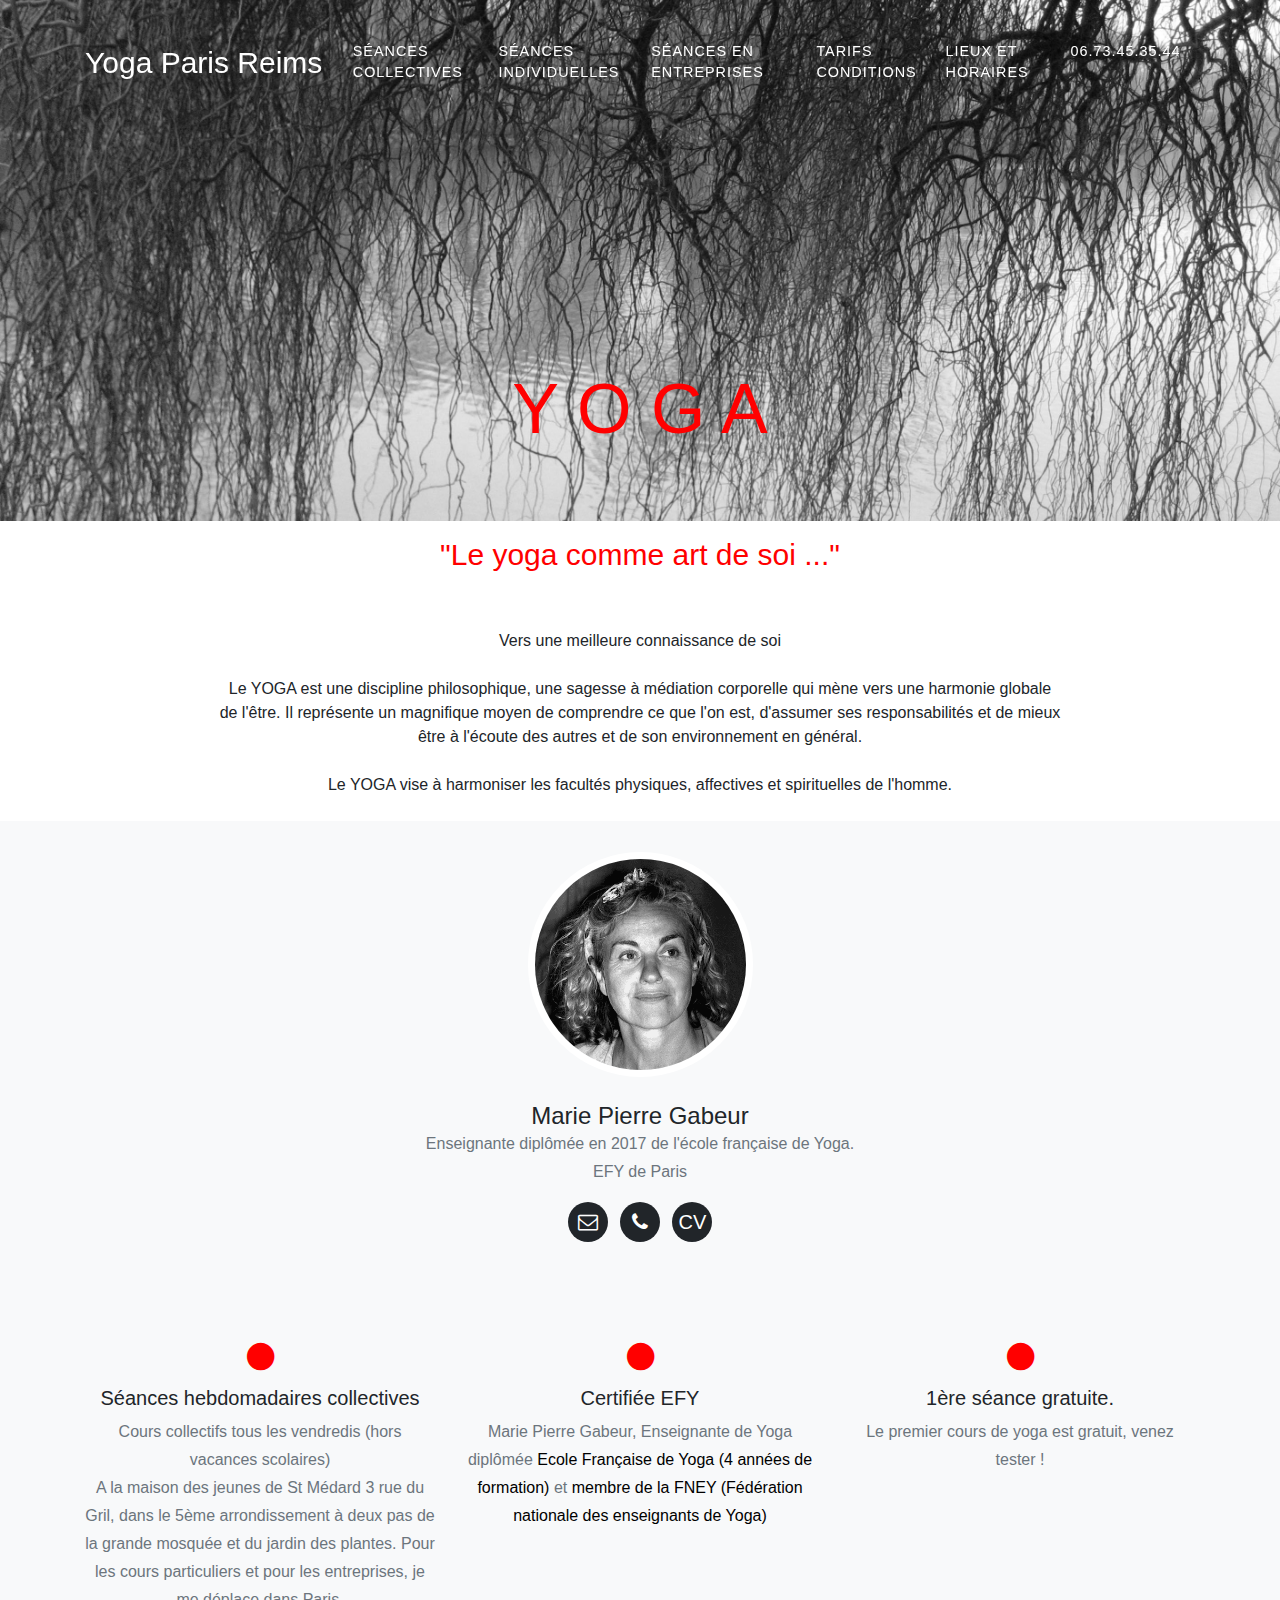
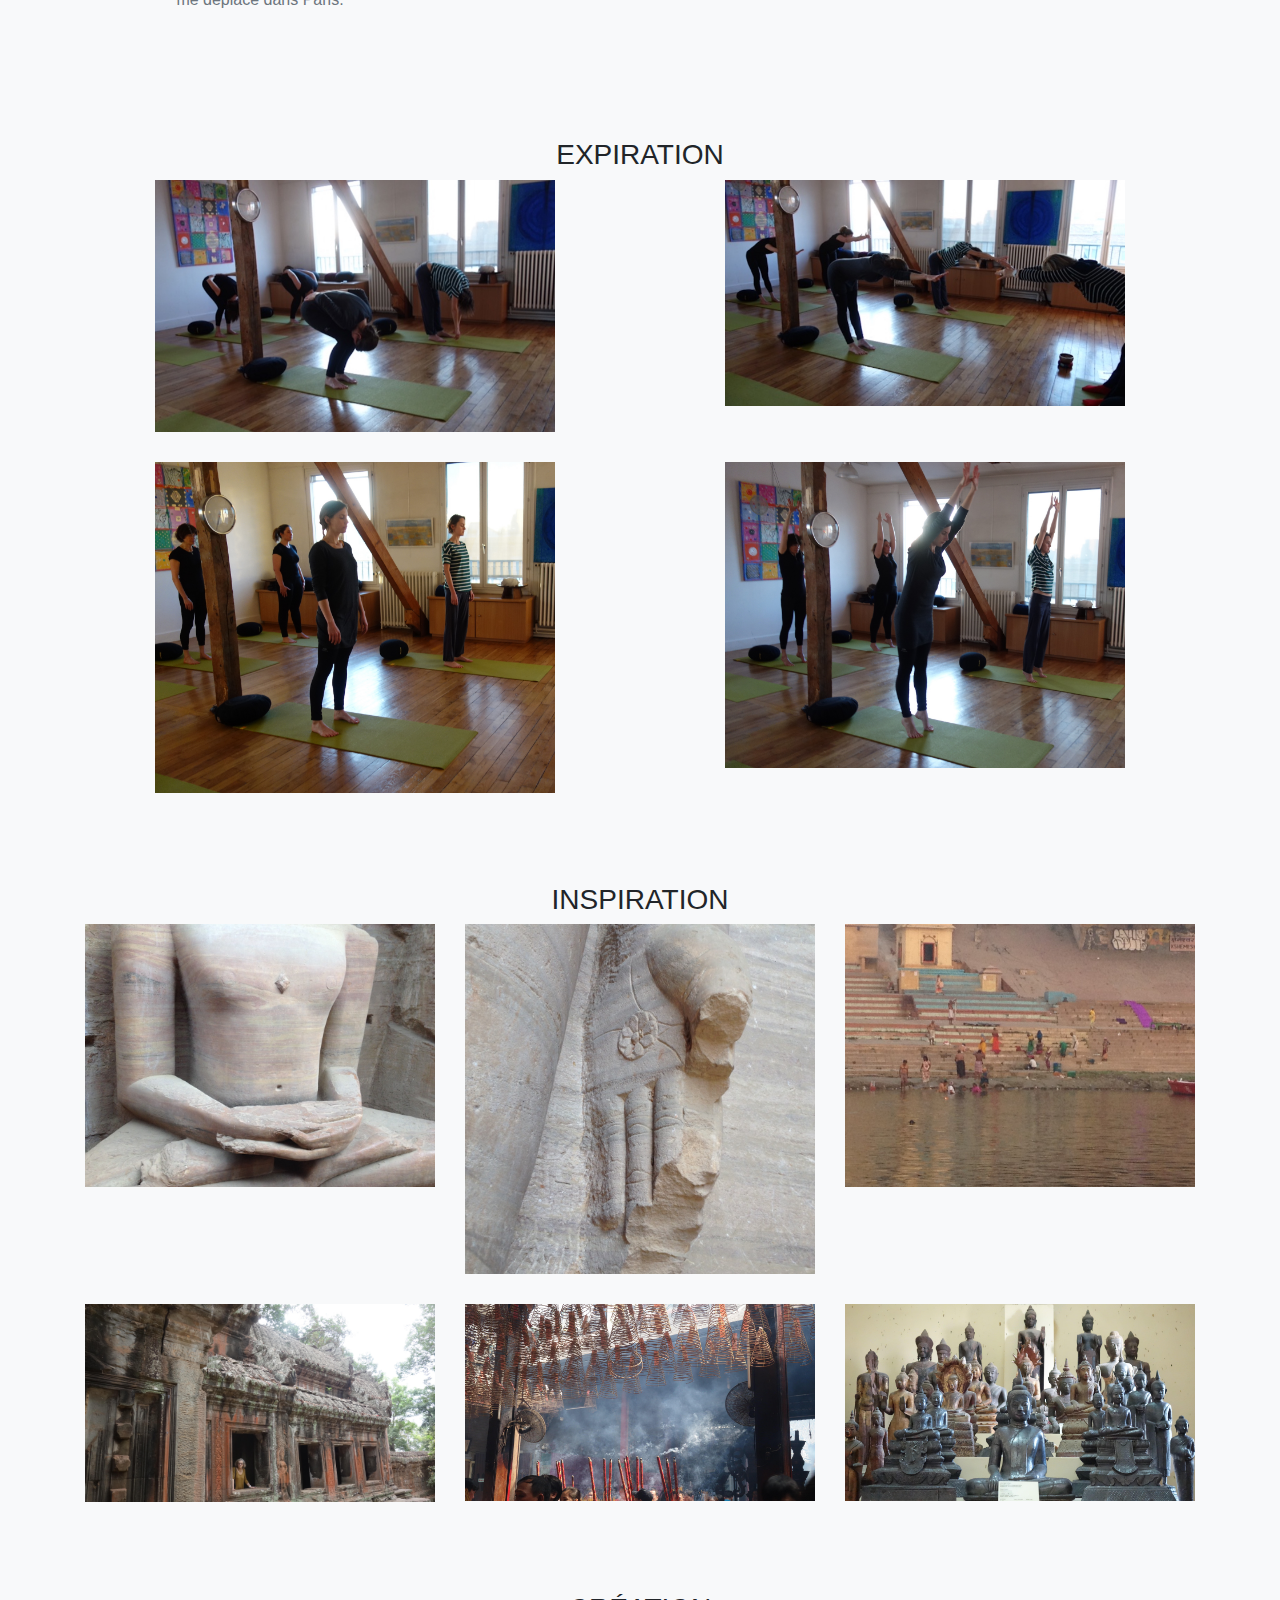
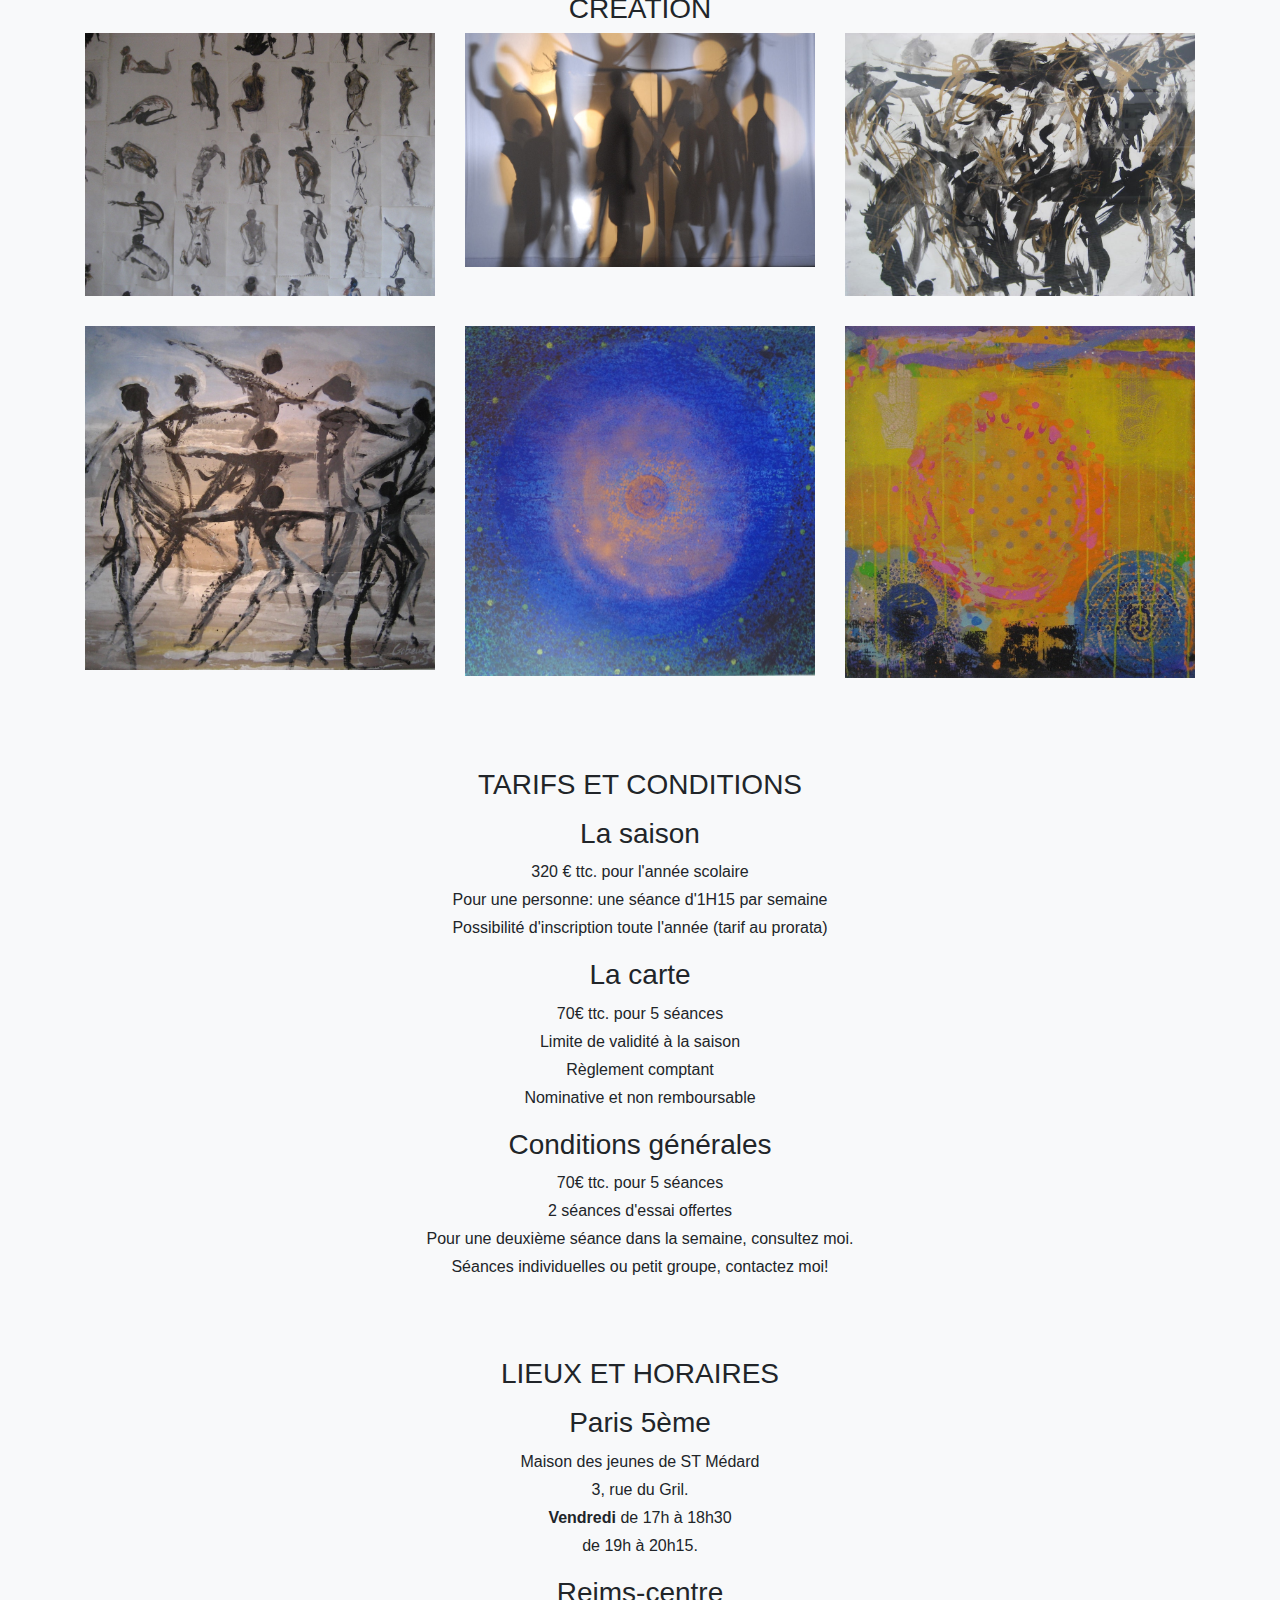
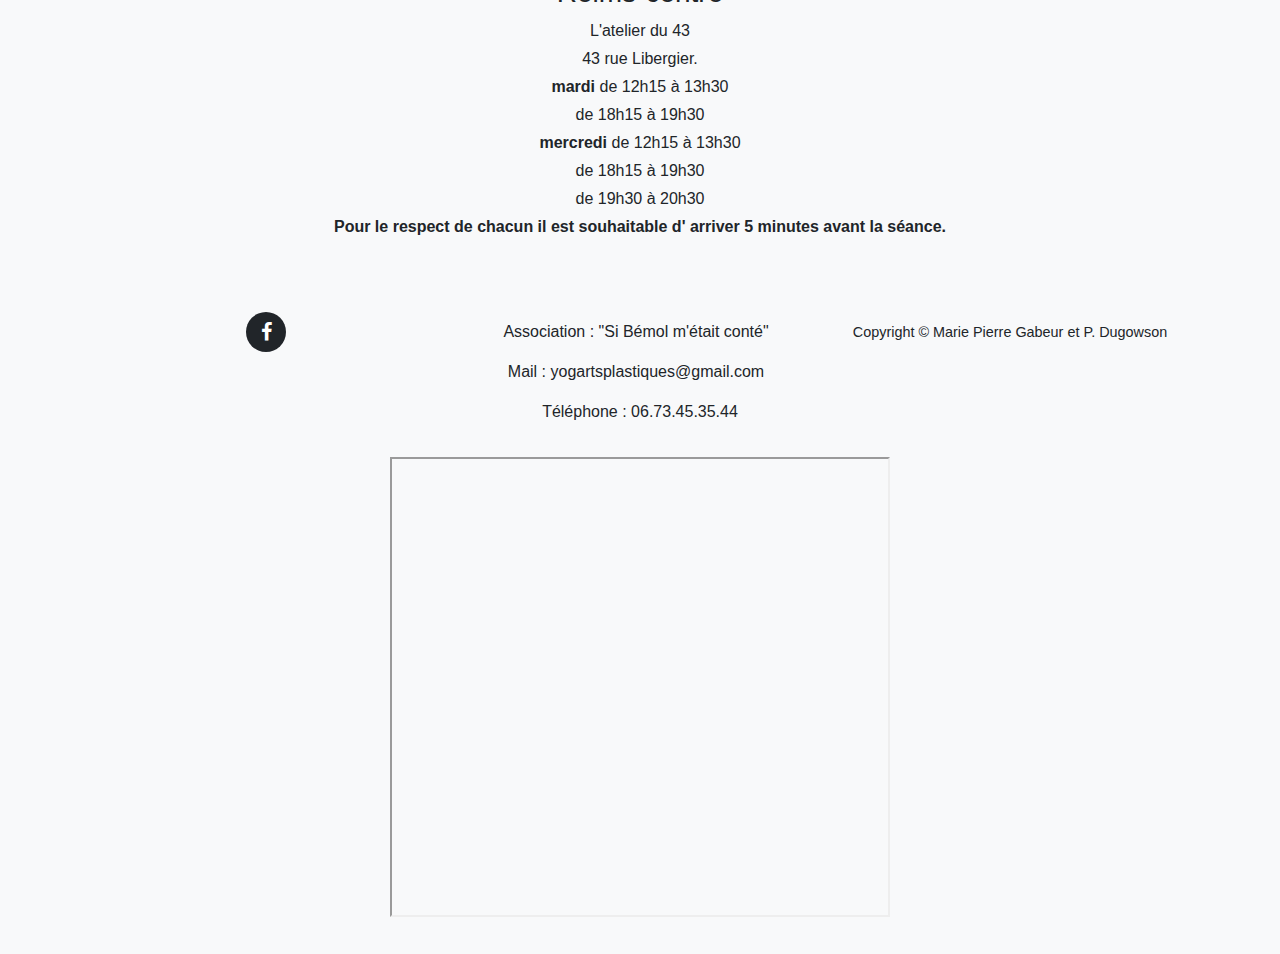
==== index.html @ 80606c48 "cv ok" ====
<!DOCTYPE html>
<html lang="fr">

  <head>

    <meta charset="utf-8">
    <meta name="viewport" content="width=device-width, initial-scale=1, shrink-to-fit=no">
    <meta name="description" content="Marie Pierre Gabeur est professeur certifiée de l'école française de yoga. Elle donne des cours de Yoga à Paris principalement dans le 5ème, 6ème et 14ème arrondissement. Elle donne des cours collectifs de Yoga mais se déplace aussi dans les entreprises ou pour des séances de cours particuliers de Yoga.">
    <meta name="author" content="Marie Pierre Gabeur">
    <meta name="keywords" content="cours de yoga à Paris, Yoga Paris 5, Yoga paris 6, Yoga paris 14, cours particuliers de Yoga, Cours de Yoga en entreprise, bien être et yoga en entreprise, pratique du yoga">

    <title >Cours de Yoga dans le 5ème et 14ème arrondissement de Paris - Séances de Yoga pour les sociétés et les entreprises </title>

    <!-- Bootstrap core CSS -->
    <link href="vendor/bootstrap/css/bootstrap.min.css" rel="stylesheet">

    <!-- Custom fonts for this template -->
    <link href="vendor/font-awesome/css/font-awesome.min.css" rel="stylesheet" type="text/css">
    <link href="https://fonts.googleapis.com/css?family=Montserrat:400,700" rel="stylesheet" type="text/css">
    <link href='https://fonts.googleapis.com/css?family=Kaushan+Script' rel='stylesheet' type='text/css'>
    <link href='https://fonts.googleapis.com/css?family=Droid+Serif:400,700,400italic,700italic' rel='stylesheet' type='text/css'>
    <link href="https://fonts.googleapis.com/css?family=Arimo" rel="stylesheet">
    <link href='https://fonts.googleapis.com/css?family=Roboto+Slab:400,100,300,700' rel='stylesheet' type='text/css'>
    <link href="https://fonts.googleapis.com/css?family=Lato" rel="stylesheet">


    <!-- Custom styles for this template -->
    <link href="css/agency.min.css" rel="stylesheet">

  </head>

  <body id="page-top">

    <!-- Navigation -->
    <nav class="navbar navbar-expand-lg navbar-dark fixed-top" id="mainNav">
      <div class="container">
        <a class="navbar-brand js-scroll-trigger" style= " color: white; font-size: 30px;" href="index.html">Yoga Paris Reims</a>
        <button class="navbar-toggler navbar-toggler-right" style= " background-color: red;" type="button" data-toggle="collapse" data-target="#navbarResponsive" aria-controls="navbarResponsive" aria-expanded="false" aria-label="Toggle navigation">
          Menu
          <i class="fa fa-bars"></i>
        </button>
        <div class="collapse navbar-collapse" id="navbarResponsive">
          <ul class="navbar-nav text-uppercase ml-auto">
             <!-- 
            <li class="nav-item">
              <a class="nav-link js-scroll-trigger" href="tel:0673453544"> Tél : 06.73.45.35.44 </a>
            </li>
            -->
            <li class="nav-item">
              <a class="nav-link js-scroll-trigger" href="#services">Séances collectives</a>
            </li>
            <li class="nav-item">
              <a class="nav-link js-scroll-trigger" href="#services">Séances individuelles</a>
            </li>
            <li class="nav-item">
              <a class="nav-link js-scroll-trigger" href="yoga-pour-entreprises.html">Séances en entreprises</a>
            </li>
            <li class="nav-item">
              <a class="nav-link js-scroll-trigger" href="#services1">Tarifs conditions</a>
            </li>
            <li class="nav-item">
              <a class="nav-link js-scroll-trigger" href="#services2">Lieux et Horaires</a>
            </li>
            <li class="nav-item">
              <a class="nav-link js-scroll-trigger" href="#services1">06.73.45.35.44</a>
            </li>
            
          </ul>
        </div>
      </div>
    </nav>

    <!-- Header -->
    <header class="masthead">
      <div class="container">
        <div class="intro-text">
          <br></br>

             <div class="intro-lead-in" > <p style="font-size: 70px; font-family: Arial; color: red; font-style: normal; "> Y O G A </p> </div>
          
      </div>
    </header>   
          
        </div>
        <div class="row">

          <div class="col-lg-8 mx-auto text-center">
            <p style="font-family: Arial" class="large text-muted">
              <h2 style="font-family: Arial; color:red; font-size: 30px;" > "Le yoga comme art de soi ..."</h2>
              <br>
            </br>

Vers une meilleure connaissance de soi
<br>
</br>

Le YOGA est une discipline philosophique, une sagesse à médiation corporelle qui mène vers une harmonie globale de l'être. Il représente un magnifique moyen de comprendre ce que l'on est, d'assumer ses responsabilités et de mieux être à
 l'écoute des autres et de son environnement en général.
<br>
</br>

Le YOGA vise à harmoniser les facultés physiques, affectives et spirituelles de l'homme.
<br>
</br>
<!--
              Je vous invite en Yoga; par le geste, la posture et le souffle dans la détente et la concentration à cheminer vers l'unification de vous-même. <br>
            </br>

"Soyons discrètement reconnaissants au corps d'être ce qu'il est car il nous permet tout, car nous n'avons que lui. Il nous permet d'être là" A. Jenni
<br>
</br>

"N'importe qui peut commencer le Yoga, quelque soit son point de départ et son point de vue ; il n'y a ni pré-condition ni préjugés aliénant requis et aucune croyance religieuse particulière n'interfère car le Yoga est ce mouvement par lequel on cherche à s'améliorer." Krishnamacharia.</p>

-->


          </div>
        </div>
      </div>
    </section>

    <!-- Price -->
    <section class="bg-light" id="team">
      <div class="container">
        <div class="row">
          <div class="col-lg-12 text-center">
             <!-- Price 
            <h2 class="section-heading text-uppercase"></h2> 
            <h3 class="section-subheading text-muted"> </h3> -->
          </div>
        </div>
        <div class="row">
          <div class="col-sm-12">
            <div class="team-member">
              <img class="mx-auto rounded-circle" src="img/team/1.jpg" alt="">
              <h4>Marie Pierre Gabeur</h4>
              <p class="text-muted">Enseignante diplômée en 2017 de l'école française de Yoga. <br>EFY de Paris</p>
              <ul class="list-inline social-buttons">
                <li class="list-inline-item">
                  
                    <a href="mailto:yogartsplastiques@gmail.com">
                      <i class="fa fa-envelope-o"></i>
                    </a>
                  
                </li>
                <li class="list-inline-item">
                  <a href="tel:0673453544">
                    <i class="fa fa-phone"></i>
                  </a>

                </li>

                <li class="list-inline-item">
                  <a href="CV-marie-pierre-gabeur.pdf" onclick="window.open(this.href); return false;">
                    CV
                  </a>

                </li>
                
              </ul>
            </div>
          </div>

    <!-- Services -->
    <section id="services">
      <div class="container">

        <!-- 
        <div class="row">
          <div class="col-lg-12 text-center">
             
            <h2 class="section-heading text-uppercase"></h2>  
            
          </div>
        </div>  -->
        <div class="row text-center">
          <div class="col-md-4">
            <span class="fa-stack fa-2x">
              <i  class="fa fa-circle fa-stack text-primary" style ="color: red;"></i>
              
            </span>
             <h5>Séances hebdomadaires collectives</h5>
            <p class="text-muted"> Cours collectifs tous les vendredis (hors vacances scolaires) <!--  de 19h à 20h15.--> <br> A la maison des jeunes de St Médard 3 rue du Gril, dans le 5ème arrondissement à deux pas de la grande mosquée et du jardin des plantes. Pour les cours particuliers et pour les entreprises, je me déplace dans Paris.</p>

          </div>
          <div class="col-md-4">
            <span class="fa-stack fa-2x">
              <i class="fa fa-circle fa-stack text-primary"></i>
              
            </span>
            <h5> Certifiée EFY  </h5>
            <p class="text-muted"> Marie Pierre Gabeur, Enseignante de Yoga diplômée  <a href="http://efy.asso.fr/les-cours-de-lefy/"> Ecole Française de Yoga (4 années de formation)</a> et <a href="http://lemondeduyoga.org/lassociation-fney/"> membre de la FNEY (Fédération nationale des enseignants de Yoga)</a> </p>
          </div>
          <div class="col-md-4">
            <span class="fa-stack fa-2x">
              
              <i class="fa fa-circle fa-stack text-primary"></i>
            </span>
            

            <h5>1ère séance gratuite.</h5>
            <p class="text-muted">Le premier cours de yoga est gratuit, venez tester !</p>

          </div>
        </div>
      </div>
<br>
</br>

      
    </section>

    <!-- Portfolio Grid         -->  
    <!-- <section class="bg-light" id="portfolio">
      <div class="container">
        <div class="row">
          <div class="col-lg-12 text-center">
            <h3 class="section-heading text-uppercase">23.09.17 Journée de l'H.F</h3> <h5>Anhet.f (Crédits Photos P. Dugowson)</h5>
            
            
          </div>
        </div>
        <div class="row">
          <div class="col-md-4 col-sm-6 portfolio-item">
            <a class="portfolio-link" data-toggle="modal" href="#portfolioModal">
              <div class="portfolio-hover">
                <div class="portfolio-hover-content">
                  <i class="fa fa-plus fa-3x"></i>
                </div>
              </div>
              <img class="img-fluid" src="img/portfolio/anhet/1.jpg" alt="">
            </a>
            
          </div>
          <div class="col-md-4 col-sm-6 portfolio-item">
            <a class="portfolio-link" data-toggle="modal" href="#portfolioModal">
              <div class="portfolio-hover">
                <div class="portfolio-hover-content">
                  <i class="fa fa-plus fa-3x"></i>
                </div>
              </div>
              <img class="img-fluid" src="img/portfolio/anhet/2.jpg" alt="">
            </a>
            
          </div>
          <div class="col-md-4 col-sm-6 portfolio-item">
            <a class="portfolio-link" data-toggle="modal" href="#portfolioModal">
              <div class="portfolio-hover">
                <div class="portfolio-hover-content">
                  <i class="fa fa-plus fa-3x"></i>
                </div>
              </div>
              <img class="img-fluid" src="img/portfolio/anhet/3.jpg" alt="">
            </a>
            
          </div>
          <div class="col-md-4 col-sm-6 portfolio-item">
            <a class="portfolio-link" data-toggle="modal" href="#portfolioModal">
              <div class="portfolio-hover">
                <div class="portfolio-hover-content">
                  <i class="fa fa-plus fa-3x"></i>
                </div>
              </div>
              <img class="img-fluid" src="img/portfolio/anhet/4.jpg" alt="">
            </a>
            
          </div>
          <div class="col-md-4 col-sm-6 portfolio-item">
            <a class="portfolio-link" data-toggle="modal" href="#portfolioModal">
              <div class="portfolio-hover">
                <div class="portfolio-hover-content">
                  <i class="fa fa-plus fa-3x"></i>
                </div>
              </div>
              <img class="img-fluid" src="img/portfolio/anhet/5.jpg" alt="">
            </a>
            
          </div>
          <div class="col-md-4 col-sm-6 portfolio-item">
            <a class="portfolio-link" data-toggle="modal" href="#portfolioModal">
              <div class="portfolio-hover">
                <div class="portfolio-hover-content">
                  <i class="fa fa-plus fa-3x"></i>
                </div>
              </div>
              <img class="img-fluid" src="img/portfolio/anhet/6.jpg" alt="">
            </a>
            
          </div>

        </div>
      </div>
    </section>  
    -->  

<!-- Portfolio Grid -->
    <section class="bg-light" id="portfolio">
      <div class="container">
        <div class="row">
          <div class="col-lg-12 text-center">
            <h3 class="section-heading text-uppercase">Expiration
            </h3>
          <!--   <span class="copyright">Crédits Photos P. Dugowson</span>  -->
            <!-- 
            <h3 class="section-subheading text-muted"></h3> -->
          </div>
        </div>
        <div class="row">
          <div class="col-md-6 col-sm-6 portfolio-item">
            <a class="portfolio-link" data-toggle="modal" href="#portfolioModal">
              <div class="portfolio-hover">
                <div class="portfolio-hover-content">
                  <i class="fa fa-plus fa-3x"></i>
                </div>
              </div>
              <img class="img-fluid" src="img/portfolio/expiration/1.jpg" alt="groupe en pleine séance collective de yoga en plein air à paris">
            </a>
            
          </div>
          <div class="col-md-6 col-sm-6 portfolio-item">
            <a class="portfolio-link" data-toggle="modal" href="#portfolioModal">
              <div class="portfolio-hover">
                <div class="portfolio-hover-content">
                  <i class="fa fa-plus fa-3x"></i>
                </div>
              </div>
              <img class="img-fluid" src="img/portfolio/expiration/2.jpg" alt="moments de relaxation lors de cours de yoga pour parisiens">
            </a>
            
          </div>
          <div class="col-md-6 col-sm-6 portfolio-item">
            <a class="portfolio-link" data-toggle="modal" href="#portfolioModal">
              <div class="portfolio-hover">
                <div class="portfolio-hover-content">
                  <i class="fa fa-plus fa-3x"></i>
                </div>
              </div>
              <img class="img-fluid" src="img/portfolio/expiration/3.jpg" alt="controler sa respiration grace à la pratique du yoga">
            </a>
            
          </div>
          <div class="col-md-6 col-sm-6 portfolio-item">
            <a class="portfolio-link" data-toggle="modal" href="#portfolioModal">
              <div class="portfolio-hover">
                <div class="portfolio-hover-content">
                  <i class="fa fa-plus fa-3x"></i>
                </div>
              </div>
              <img class="img-fluid" src="img/portfolio/expiration/4.jpg" alt="eleve d'un cours de yoga">
            </a>
            
            <!-- 
          </div>
          <div class="col-md-4 col-sm-6 portfolio-item">
            <a class="portfolio-link" data-toggle="modal" href="#portfolioModal">
              <div class="portfolio-hover">
                <div class="portfolio-hover-content">
                  <i class="fa fa-plus fa-3x"></i>
                </div>
              </div>
              <img class="img-fluid" src="img/portfolio/expiration/5.jpg" alt="méditation lors d'un cours de yoga à paris">
            </a>
            
          </div>
          <div class="col-md-4 col-sm-6 portfolio-item">
            <a class="portfolio-link" data-toggle="modal" href="#portfolioModal">
              <div class="portfolio-hover">
                <div class="portfolio-hover-content">
                  <i class="fa fa-plus fa-3x"></i>
                </div>
              </div>
              <img class="img-fluid" src="img/portfolio/expiration/6.jpg" alt="Faire du yoga dans un parc sous les arbres à paris">
            </a>
            
          </div>
-->
        </div>
      </div>
    </section>


    <!-- Portfolio Grid -->
    <section class="bg-light" id="portfolio">
      <div class="container">
        <div class="row">
          <div class="col-lg-12 text-center">
            <h3 class="section-heading text-uppercase">Inspiration
            </h3>

            <!-- 
            <h3 class="section-subheading text-muted"></h3> -->
          </div>
        </div>
        <div class="row">
          <div class="col-md-4 col-sm-6 portfolio-item">
            <a class="portfolio-link" data-toggle="modal" href="#portfolioModal">
              <div class="portfolio-hover">
                <div class="portfolio-hover-content">
                  <i class="fa fa-plus fa-3x"></i>
                </div>
              </div>
              <img class="img-fluid" src="img/portfolio/inspiration/1.JPG" alt="">
            </a>
            
          </div>
          <div class="col-md-4 col-sm-6 portfolio-item">
            <a class="portfolio-link" data-toggle="modal" href="#portfolioModal">
              <div class="portfolio-hover">
                <div class="portfolio-hover-content">
                  <i class="fa fa-plus fa-3x"></i>
                </div>
              </div>
              <img class="img-fluid" src="img/portfolio/inspiration/2.JPG" alt="">
            </a>
            
          </div>
          <div class="col-md-4 col-sm-6 portfolio-item">
            <a class="portfolio-link" data-toggle="modal" href="#portfolioModal">
              <div class="portfolio-hover">
                <div class="portfolio-hover-content">
                  <i class="fa fa-plus fa-3x"></i>
                </div>
              </div>
              <img class="img-fluid" src="img/portfolio/inspiration/5.JPG" alt="">
            </a>
            
          </div>
          <div class="col-md-4 col-sm-6 portfolio-item">
            <a class="portfolio-link" data-toggle="modal" href="#portfolioModal">
              <div class="portfolio-hover">
                <div class="portfolio-hover-content">
                  <i class="fa fa-plus fa-3x"></i>
                </div>
              </div>
              <img class="img-fluid" src="img/portfolio/inspiration/4.JPG" alt="">
            </a>
            
          </div>
          <div class="col-md-4 col-sm-6 portfolio-item">
            <a class="portfolio-link" data-toggle="modal" href="#portfolioModal">
              <div class="portfolio-hover">
                <div class="portfolio-hover-content">
                  <i class="fa fa-plus fa-3x"></i>
                </div>
              </div>
              <img class="img-fluid" src="img/portfolio/inspiration/3.JPG" alt="">
            </a>
            
          </div>
          <div class="col-md-4 col-sm-6 portfolio-item">
            <a class="portfolio-link" data-toggle="modal" href="#portfolioModal">
              <div class="portfolio-hover">
                <div class="portfolio-hover-content">
                  <i class="fa fa-plus fa-3x"></i>
                </div>
              </div>
              <img class="img-fluid" src="img/portfolio/inspiration/6.JPG" alt="">
            </a>
            
          </div>

        </div>
      </div>
    </section>




<!-- Portfolio Grid -->
    <section class="bg-light" id="portfolio">
      <div class="container">
        <div class="row">
          <div class="col-lg-12 text-center">
            <h3 class="section-heading text-uppercase">Création
            </h3>

            <!-- 
            <h3 class="section-subheading text-muted"></h3> -->
          </div>
        </div>
        <div class="row">
          <div class="col-md-4 col-sm-6 portfolio-item">
            <a class="portfolio-link" data-toggle="modal" href="#portfolioModal">
              <div class="portfolio-hover">
                <div class="portfolio-hover-content">
                  <i class="fa fa-plus fa-3x"></i>
                </div>
              </div>
              <img class="img-fluid" src="img/portfolio/creation/1.jpg" alt="">
            </a>
            
          </div>
          <div class="col-md-4 col-sm-6 portfolio-item">
            <a class="portfolio-link" data-toggle="modal" href="#portfolioModal">
              <div class="portfolio-hover">
                <div class="portfolio-hover-content">
                  <i class="fa fa-plus fa-3x"></i>
                </div>
              </div>
              <img class="img-fluid" src="img/portfolio/creation/4.jpg" alt="">
            </a>
            
          </div>
          <div class="col-md-4 col-sm-6 portfolio-item">
            <a class="portfolio-link" data-toggle="modal" href="#portfolioModal">
              <div class="portfolio-hover">
                <div class="portfolio-hover-content">
                  <i class="fa fa-plus fa-3x"></i>
                </div>
              </div>
              <img class="img-fluid" src="img/portfolio/creation/3.jpg" alt="">
            </a>
            
          </div>
          <div class="col-md-4 col-sm-6 portfolio-item">
            <a class="portfolio-link" data-toggle="modal" href="#portfolioModal">
              <div class="portfolio-hover">
                <div class="portfolio-hover-content">
                  <i class="fa fa-plus fa-3x"></i>
                </div>
              </div>
              <img class="img-fluid" src="img/portfolio/creation/2.jpg" alt="">
            </a>
            
          </div>
          <div class="col-md-4 col-sm-6 portfolio-item">
            <a class="portfolio-link" data-toggle="modal" href="#portfolioModal">
              <div class="portfolio-hover">
                <div class="portfolio-hover-content">
                  <i class="fa fa-plus fa-3x"></i>
                </div>
              </div>
              <img class="img-fluid" src="img/portfolio/creation/6.jpg" alt="">
            </a>
            
          </div>
          <div class="col-md-4 col-sm-6 portfolio-item">
            <a class="portfolio-link" data-toggle="modal" href="#portfolioModal">
              <div class="portfolio-hover">
                <div class="portfolio-hover-content">
                  <i class="fa fa-plus fa-3x"></i>
                </div>
              </div>
              <img class="img-fluid" src="img/portfolio/creation/5.jpg" alt="">
            </a>
            
          </div>

        </div>
      </div>
    </section>
    
    <!-- Portfolio Grid -->
     <!--
    <section class="bg-light" id="portfolio">
      <div class="container">
        <div class="row">
          <div class="col-lg-12 text-center">
            <h3 class="section-heading text-uppercase">Point 2 suspensions
            </h3>
       
            <h3 class="section-subheading text-muted"></h3> 
          </div>
        </div>
        <div class="row">
          <div class="col-md-4 col-sm-6 portfolio-item">
            <a class="portfolio-link" data-toggle="modal" href="#portfolioModal">
              <div class="portfolio-hover">
                <div class="portfolio-hover-content">
                  <i class="fa fa-plus fa-3x"></i>
                </div>
              </div>
              <img class="img-fluid" src="img/portfolio/point/1.jpg" alt="cours de yoga pour débutant à paris">
            </a>
            
          </div>
          <div class="col-md-4 col-sm-6 portfolio-item">
            <a class="portfolio-link" data-toggle="modal" href="#portfolioModal">
              <div class="portfolio-hover">
                <div class="portfolio-hover-content">
                  <i class="fa fa-plus fa-3x"></i>
                </div>
              </div>
              <img class="img-fluid" src="img/portfolio/point/4.jpg" alt="cours de yoga pour niveau confirmé à paris">
            </a>
            
          </div>
          <div class="col-md-4 col-sm-6 portfolio-item">
            <a class="portfolio-link" data-toggle="modal" href="#portfolioModal">
              <div class="portfolio-hover">
                <div class="portfolio-hover-content">
                  <i class="fa fa-plus fa-3x"></i>
                </div>
              </div>
              <img class="img-fluid" src="img/portfolio/point/5.jpg" alt="cours de yoga pour niveau moyen à paris">
            </a>
            
          </div>
          <div class="col-md-4 col-sm-6 portfolio-item">
            <a class="portfolio-link" data-toggle="modal" href="#portfolioModal">
              <div class="portfolio-hover">
                <div class="portfolio-hover-content">
                  <i class="fa fa-plus fa-3x"></i>
                </div>
              </div>
              <img class="img-fluid" src="img/portfolio/point/2.jpg" alt="professeur certifiée de yoga à paris et reims">
            </a>
            
          </div>
          <div class="col-md-4 col-sm-6 portfolio-item">
            <a class="portfolio-link" data-toggle="modal" href="#portfolioModal">
              <div class="portfolio-hover">
                <div class="portfolio-hover-content">
                  <i class="fa fa-plus fa-3x"></i>
                </div>
              </div>
              <img class="img-fluid" src="img/portfolio/point/3.jpg" alt="séance de yoga par abonnement à paris 5">
            </a>
            
          </div>
          <div class="col-md-4 col-sm-6 portfolio-item">
            <a class="portfolio-link" data-toggle="modal" href="#portfolioModal">
              <div class="portfolio-hover">
                <div class="portfolio-hover-content">
                  <i class="fa fa-plus fa-3x"></i>
                </div>
              </div>
              <img class="img-fluid" src="img/portfolio/point/6.jpg" alt="meilleur prof de yoga à paris">
            </a>
            
          </div>

        </div>
      </div>
    </section> -->
    

    <!-- Team -->

    
   <!-- <section class="bg-light" id="prix">
      <div class="container">
        <div class="row text-center">
          <div class="col-lg-12 text-center">
         
            <h2 class="section-heading text-uppercase">Tarifs des cours</h2>
          </div>
           </div>
            <p> Cours collectifs : 20€/séance ou 350€/an. 

              Tous les vendredis à 19h (hors vacances scolaires)
              <br> Maison des jeunes de saint médart 3 rue du gril Paris 75005 
              
              <br>
           <b>Pour les séances en entreprises et les cours particuliers</b>
           <br> Consulter : 

         </p> 
          </div>
        </div>
           

    </section>  -->

 </div>
 <!-- Services -->
    <section id="services1" style="text-align:center;">
      <div class="container" style="text-align:center;">
     <div class="row" style="text-align:center;">  
          <div class="col-lg-12 text-center" style="text-align:center;">
            <h2 class="section-heading text-uppercase" style="text-align:center;">Tarifs et conditions</h2> 
            <h3> La saison</h3>
            <p style="text-align:center;"> 
              320 € ttc. pour l'année scolaire
<br>
Pour une personne: une séance d'1H15 par semaine
<br>
Possibilité d'inscription toute l'année (tarif au prorata)
 <br>             
  





  <h3> La carte</h3>
            <p style="text-align:center;"> 
              70€ ttc. pour 5 séances
<br>
Limite de validité à la saison
<br>
Règlement comptant
 <br>                       
Nominative et non remboursable
<br>

<h3> Conditions générales</h3>
            <p style="text-align:center;"> 
              70€ ttc. pour 5 séances
<br>
2 séances d'essai offertes
<br>
Pour une deuxième séance dans la semaine, consultez moi.
 <br>                       
Séances individuelles ou petit groupe, contactez moi!
<br>
         </p> 
            
          </div>
    </div>
      </div>
    </section>





    <section id="services2" style="text-align:center;">
      <div class="container" style="text-align:center;">
     <div class="row" style="text-align:center;">  
          <div class="col-lg-12 text-center" style="text-align:center;">
            <h2 class="section-heading text-uppercase" style="text-align:center;">Lieux et horaires</h2> 
            <h3> Paris 5ème</h3>
            <p style="text-align:center;"> 
             Maison des jeunes de ST Médard
<br>
3, rue du Gril.
<br>
<b>Vendredi</b> de 17h à 18h30
 <br>             
  de 19h à 20h15.





  <h3> Reims-centre</h3>
            <p style="text-align:center;"> 
              L'atelier du 43
<br>
43 rue Libergier.
<br>
<b>mardi</b> de 12h15 à 13h30
 <br>                       
de 18h15 à 19h30
<br>
<b>mercredi</b> de 12h15 à 13h30
<br>
de 18h15 à 19h30
<br>
de 19h30 à 20h30
<br>
<b>Pour le respect de chacun il est souhaitable d' arriver 5 minutes avant la séance.</b>
         </p> 
            
          </div>
    </div>
      </div>
    </section>





    <!-- Footer -->
    <footer>
      <div class="container text-center">
        <div class="row">
          
          <div class="col-md-4 text-center">
            <ul class="list-inline social-buttons">
              
              <li class="list-inline-item">
                <a href="https://www.facebook.com/Cours-de-Yoga-Paris-5ème-6ème-14ème-1640329159363652/?modal=admin_todo_tour">
                  <i class="fa fa-facebook"></i>
                </a>
              </li>
              <br>
              
              
            </ul>
          </div>

          <div class="col-md-4 text-center">
            <ul class="list-inline quicklinks" style="font-size:1rem;">
              <li class="list-inline-item">
                Association : "Si Bémol m'était conté"
              </li>
              <li class="list-inline-item">
                Mail : yogartsplastiques@gmail.com
              </li>
              <li class="list-inline-item">
                Téléphone : 06.73.45.35.44
              </li>
              
            </ul>
          </div>

          <div class="col-md-4 text-center">
            <span class="copyright">Copyright &copy; Marie Pierre Gabeur et P. Dugowson</span>
          </div>
          
        </div>
      </div>
    </footer>

    <div class="col-lg-12 text-center">
    <iframe src="https://www.google.com/maps/d/u/1/embed?mid=1ZusBscilzagkMz1iGDaHEXoWJQ9I5Yn9" width="500" height="460"></iframe>
    </div>

    <!-- Portfolio Modals -->

    <!-- Modal 1 -->
    <div class="portfolio-modal modal fade" id="portfolioModal11" tabindex="-1" role="dialog" aria-hidden="true">
      <div class="modal-dialog">
        <div class="modal-content">
          <div class="close-modal" data-dismiss="modal">
            <div class="lr">
              <div class="rl"></div>
            </div>
          </div>
          <div class="container">
            <div class="row">
              <div class="col-lg-8 mx-auto">
                <div class="modal-body">
                  <!-- Project Details Go Here -->
                  
                  <img class="img-fluid d-block mx-auto" src="img/portfolio/01-full.jpg" alt="">
                  
                  
                  <button class="btn btn-primary" data-dismiss="modal" type="button">
                    <i class="fa fa-times"></i>
                    Fermer</button>
                </div>
              </div>
            </div>
          </div>
        </div>
      </div>
    </div>

    <!-- Modal 2 -->
    <div class="portfolio-modal modal fade" id="portfolioModal2" tabindex="-1" role="dialog" aria-hidden="true">
      <div class="modal-dialog">
        <div class="modal-content">
          <div class="close-modal" data-dismiss="modal">
            <div class="lr">
              <div class="rl"></div>
            </div>
          </div>
          <div class="container">
            <div class="row">
              <div class="col-lg-8 mx-auto">
                <div class="modal-body">
                  <!-- Project Details Go Here -->
                  
                  <img class="img-fluid d-block mx-auto" src="img/portfolio/01-full.jpg" alt="">
                  
                  
                  <button class="btn btn-primary" data-dismiss="modal" type="button">
                    <i class="fa fa-times"></i>
                    Fermer</button>
                </div>
              </div>
            </div>
          </div>
        </div>
      </div>
    </div>

    <!-- Modal 3 -->
    <div class="portfolio-modal modal fade" id="portfolioModal3" tabindex="-1" role="dialog" aria-hidden="true">
      <div class="modal-dialog">
        <div class="modal-content">
          <div class="close-modal" data-dismiss="modal">
            <div class="lr">
              <div class="rl"></div>
            </div>
          </div>
          <div class="container">
            <div class="row">
              <div class="col-lg-8 mx-auto">
                <div class="modal-body">
                  <!-- Project Details Go Here -->
                  
                  <img class="img-fluid d-block mx-auto" src="img/portfolio/01-full.jpg" alt="">
                  
                  
                  <button class="btn btn-primary" data-dismiss="modal" type="button">
                    <i class="fa fa-times"></i>
                    Fermer</button>
                </div>
              </div>
            </div>
          </div>
        </div>
      </div>
    </div>

    <!-- Modal 4 -->
    <div class="portfolio-modal modal fade" id="portfolioModal4" tabindex="-1" role="dialog" aria-hidden="true">
      <div class="modal-dialog">
        <div class="modal-content">
          <div class="close-modal" data-dismiss="modal">
            <div class="lr">
              <div class="rl"></div>
            </div>
          </div>
          <div class="container">
            <div class="row">
              <div class="col-lg-8 mx-auto">
                <div class="modal-body">
                  <!-- Project Details Go Here -->
                  
                  <img class="img-fluid d-block mx-auto" src="img/portfolio/01-full.jpg" alt="">
                  
                  
                  <button class="btn btn-primary" data-dismiss="modal" type="button">
                    <i class="fa fa-times"></i>
                    Fermer</button>
                </div>
              </div>
            </div>
          </div>
        </div>
      </div>
    </div>

    <!-- Modal 5 -->
    <div class="portfolio-modal modal fade" id="portfolioModal5" tabindex="-1" role="dialog" aria-hidden="true">
      <div class="modal-dialog">
        <div class="modal-content">
          <div class="close-modal" data-dismiss="modal">
            <div class="lr">
              <div class="rl"></div>
            </div>
          </div>
          <div class="container">
            <div class="row">
              <div class="col-lg-8 mx-auto">
                <div class="modal-body">
                  <!-- Project Details Go Here -->
                  
                  <img class="img-fluid d-block mx-auto" src="img/portfolio/01-full.jpg" alt="">
                  
                  
                  <button class="btn btn-primary" data-dismiss="modal" type="button">
                    <i class="fa fa-times"></i>
                    Fermer</button>
                </div>
              </div>
            </div>
          </div>
        </div>
      </div>
    </div>

    <!-- Modal 6 -->
    <div class="portfolio-modal modal fade" id="portfolioModal6" tabindex="-1" role="dialog" aria-hidden="true">
      <div class="modal-dialog">
        <div class="modal-content">
          <div class="close-modal" data-dismiss="modal">
            <div class="lr">
              <div class="rl"></div>
            </div>
          </div>
          <div class="container">
            <div class="row">
              <div class="col-lg-8 mx-auto">
                <div class="modal-body">
                  <!-- Project Details Go Here -->
                  
                  <img class="img-fluid d-block mx-auto" src="img/portfolio/01-full.jpg" alt="">
                  
                  
                  <button class="btn btn-primary" data-dismiss="modal" type="button">
                    <i class="fa fa-times"></i>
                    Fermer</button>
                </div>
              </div>
            </div>
          </div>
        </div>
      </div>
    </div>

    <!-- Bootstrap core JavaScript -->
    <script src="vendor/jquery/jquery.min.js"></script>
    <script src="vendor/bootstrap/js/bootstrap.bundle.min.js"></script>

    <!-- Plugin JavaScript -->
    <script src="vendor/jquery-easing/jquery.easing.min.js"></script>

    <!-- Contact form JavaScript -->
    <script src="js/jqBootstrapValidation.js"></script>
    <script src="js/contact_me.js"></script>

    <!-- Custom scripts for this template -->
    <script src="js/agency.min.js"></script>

  </body>

</html>
---- css/agency.min.css ----
body{overflow-x:hidden;font-family:Arial}p{line-height:1.75}a{color: black;}a:hover{color:white;}.text-primary{color: red!important}h1,h2,h3,h4,h5,h6{font-weight:500;font-family:Arial}section{padding:30px 0}section h2.section-heading{font-size:1.75rem;margin-top:0;margin-bottom:15px}section h3.section-subheading{font-size:16px;font-weight:400;font-style:italic;margin-bottom:75px;text-transform:none;font-family:Arial}@media (min-width:768px){section{padding:30px 0}}.btn{font-family:Arial;font-weight:700}.btn-xl{font-size:18px;padding:20px 40px}.btn-primary{background-color:#fed136;border-color:#fed136}.btn-primary:active,.btn-primary:focus,.btn-primary:hover{background-color:white!important;border-color:#fec810!important;color:#fff}.btn-primary:active,.btn-primary:focus{box-shadow:0 0 0 .2rem rgba(254,209,55,.5)!important}::-moz-selection{background:black;text-shadow:none}::selection{background:white;text-shadow:none}img::selection{background:0 0}img::-moz-selection{background:0 0}#mainNav{background-color:black;}#mainNav .navbar-toggler{font-size:12px;right:0;padding:13px;text-transform:uppercase;color:#fff;border:0;background-color:white;font-family:Arial}#mainNav .navbar-brand{color:#fed136;font-family:Arial,cursive}#mainNav .navbar-brand.active,#mainNav .navbar-brand:active,#mainNav .navbar-brand:focus,#mainNav .navbar-brand:hover{color:#fec503}#mainNav .navbar-nav .nav-item .nav-link{font-size:90%;font-weight:400;padding:.75em 0;letter-spacing:1px;color:#fff;font-family:Arial}#mainNav .navbar-nav .nav-item .nav-link.active,#mainNav .navbar-nav .nav-item .nav-link:hover{color:white;}@media (min-width:992px){#mainNav{padding-top:25px;padding-bottom:25px;-webkit-transition:padding-top .3s,padding-bottom .3s;-moz-transition:padding-top .3s,padding-bottom .3s;transition:padding-top .3s,padding-bottom .3s;border:none;background-color:transparent}#mainNav .navbar-brand{font-size:1.75em;-webkit-transition:all .3s;-moz-transition:all .3s;transition:all .3s}#mainNav .navbar-nav .nav-item .nav-link{padding:1.1em 1em!important}#mainNav.navbar-shrink{padding-top:0;padding-bottom:0;background-color:#212529}#mainNav.navbar-shrink .navbar-brand{font-size:1.25em;padding:12px 0}}header.masthead{text-align:center;color:#fff;background-image:url(../img/header-bg.jpg);background-repeat:no-repeat;background-attachment:scroll;background-position:center center;-webkit-background-size:cover;-moz-background-size:cover;-o-background-size:cover;background-size:cover}header.masthead1{text-align:center;color:#fff;background-image:url(../img/header-bg1.jpg);background-repeat:no-repeat;background-attachment:scroll;background-position:center center;-webkit-background-size:cover;-moz-background-size:cover;-o-background-size:cover;background-size:cover}header.masthead .intro-text{padding-top:150px;padding-bottom:100px}header.masthead .intro-text .intro-lead-in{font-size:22px;font-style:italic;line-height:22px;margin-bottom:25px;font-family:Arial}header.masthead .intro-text .intro-heading{font-size:50px;font-weight:700;line-height:50px;margin-bottom:25px;font-family:Arial}@media (min-width:768px){header.masthead .intro-text{padding-top:300px;padding-bottom:25px}header.masthead .intro-text .intro-lead-in{font-size:40px;font-style:italic;line-height:40px;margin-bottom:25px;font-family:Arial}header.masthead .intro-text .intro-heading{font-size:75px;font-weight:700;line-height:75px;margin-bottom:50px;font-family:Arial}}.service-heading{margin:15px 0;text-transform:none}#portfolio .portfolio-item{right:0;margin:0 0 15px}#portfolio .portfolio-item .portfolio-link{position:relative;display:block;max-width:400px;margin:0 auto;cursor:pointer}#portfolio .portfolio-item .portfolio-link .portfolio-hover{position:absolute;width:100%;height:100%;-webkit-transition:all ease .5s;-moz-transition:all ease .5s;transition:all ease .5s;opacity:0;background:}#portfolio .portfolio-item .portfolio-link .portfolio-hover:hover{opacity:1}#portfolio .portfolio-item .portfolio-link .portfolio-hover .portfolio-hover-content{font-size:20px;position:absolute;top:50%;width:100%;height:20px;margin-top:-12px;text-align:center;color:#fff}#portfolio .portfolio-item .portfolio-link .portfolio-hover .portfolio-hover-content i{margin-top:-12px}#portfolio .portfolio-item .portfolio-link .portfolio-hover .portfolio-hover-content h3,#portfolio .portfolio-item .portfolio-link .portfolio-hover .portfolio-hover-content h4{margin:0}#portfolio .portfolio-item .portfolio-caption{max-width:400px;margin:0 auto;padding:25px;text-align:center;background-color:#fff}#portfolio .portfolio-item .portfolio-caption h4{margin:0;text-transform:none}#portfolio .portfolio-item .portfolio-caption p{font-size:16px;font-style:italic;margin:0;font-family:Arial}#portfolio *{z-index:2}@media (min-width:767px){#portfolio .portfolio-item{margin:0 0 30px}}.portfolio-modal{padding-right:0!important}.portfolio-modal .modal-dialog{margin:1rem;max-width:100vw}.portfolio-modal .modal-content{padding:100px 0;text-align:center}.portfolio-modal .modal-content h2{font-size:3em;margin-bottom:15px}.portfolio-modal .modal-content p{margin-bottom:30px}.portfolio-modal .modal-content p.item-intro{font-size:16px;font-style:italic;margin:20px 0 30px;font-family:Arial}.portfolio-modal .modal-content ul.list-inline{margin-top:0;margin-bottom:30px}.portfolio-modal .modal-content img{margin-bottom:30px}.portfolio-modal .modal-content button{cursor:pointer}.portfolio-modal .close-modal{position:absolute;top:25px;right:25px;width:75px;height:75px;cursor:pointer;background-color:transparent}.portfolio-modal .close-modal:hover{opacity:.3}.portfolio-modal .close-modal .lr{z-index:1051;width:1px;height:75px;margin-left:35px;-webkit-transform:rotate(45deg);-ms-transform:rotate(45deg);transform:rotate(45deg);background-color:#212529}.portfolio-modal .close-modal .lr .rl{z-index:1052;width:1px;height:75px;-webkit-transform:rotate(90deg);-ms-transform:rotate(90deg);transform:rotate(90deg);background-color:#212529}.timeline{position:relative;padding:0;list-style:none}.timeline:before{position:absolute;top:0;bottom:0;left:40px;width:2px;margin-left:-1.5px;content:'';background-color:#e9ecef}.timeline>li{position:relative;min-height:50px;margin-bottom:50px}.timeline>li:after,.timeline>li:before{display:table;content:' '}.timeline>li:after{clear:both}.timeline>li .timeline-panel{position:relative;float:right;width:100%;padding:0 20px 0 100px;text-align:left}.timeline>li .timeline-panel:before{right:auto;left:-15px;border-right-width:15px;border-left-width:0}.timeline>li .timeline-panel:after{right:auto;left:-14px;border-right-width:14px;border-left-width:0}.timeline>li .timeline-image{position:absolute;z-index:100;left:0;width:80px;height:80px;margin-left:0;text-align:center;color:#fff;border:7px solid #e9ecef;border-radius:100%;background-color:#fed136}.timeline>li .timeline-image h4{font-size:10px;line-height:14px;margin-top:12px}.timeline>li.timeline-inverted>.timeline-panel{float:right;padding:0 20px 0 100px;text-align:left}.timeline>li.timeline-inverted>.timeline-panel:before{right:auto;left:-15px;border-right-width:15px;border-left-width:0}.timeline>li.timeline-inverted>.timeline-panel:after{right:auto;left:-14px;border-right-width:14px;border-left-width:0}.timeline>li:last-child{margin-bottom:0}.timeline .timeline-heading h4{margin-top:0;color:inherit}.timeline .timeline-heading h4.subheading{text-transform:none}.timeline .timeline-body>p,.timeline .timeline-body>ul{margin-bottom:0}@media (min-width:768px){.timeline:before{left:50%}.timeline>li{min-height:100px;margin-bottom:100px}.timeline>li .timeline-panel{float:left;width:41%;padding:0 20px 20px 30px;text-align:right}.timeline>li .timeline-image{left:50%;width:100px;height:100px;margin-left:-50px}.timeline>li .timeline-image h4{font-size:13px;line-height:18px;margin-top:16px}.timeline>li.timeline-inverted>.timeline-panel{float:right;padding:0 30px 20px 20px;text-align:left}}@media (min-width:992px){.timeline>li{min-height:150px}.timeline>li .timeline-panel{padding:0 20px 20px}.timeline>li .timeline-image{width:150px;height:150px;margin-left:-75px}.timeline>li .timeline-image h4{font-size:18px;line-height:26px;margin-top:30px}.timeline>li.timeline-inverted>.timeline-panel{padding:0 20px 20px}}@media (min-width:1200px){.timeline>li{min-height:170px}.timeline>li .timeline-panel{padding:0 20px 20px 100px}.timeline>li .timeline-image{width:170px;height:170px;margin-left:-85px}.timeline>li .timeline-image h4{margin-top:40px}.timeline>li.timeline-inverted>.timeline-panel{padding:0 100px 20px 20px}}.team-member{margin-bottom:50px;text-align:center}.team-member img{width:225px;height:225px;border:7px solid #fff}.team-member h4{margin-top:25px;margin-bottom:0;text-transform:none}.team-member p{margin-top:0}section#contact{background-color:#212529;background-image:url(../img/map-image.png);background-repeat:no-repeat;background-position:center}section#contact .section-heading{color:#fff}section#contact .form-group{margin-bottom:25px}section#contact .form-group input,section#contact .form-group textarea{padding:20px}section#contact .form-group input.form-control{height:auto}section#contact .form-group textarea.form-control{height:248px}section#contact .form-control:focus{border-color:#fed136;box-shadow:none}section#contact ::-webkit-input-placeholder{font-weight:700;color:#ced4da;font-family:Arial}section#contact :-moz-placeholder{font-weight:700;color:#ced4da;font-family:Arial}section#contact ::-moz-placeholder{font-weight:700;color:#ced4da;font-family:Arial}section#contact :-ms-input-placeholder{font-weight:700;color:#ced4da;font-family:Arial}footer{padding:25px 0;text-align:center}footer span.copyright{font-size:90%;line-height:40px;text-transform:none;font-family:Arial}footer ul.quicklinks{font-size:90%;line-height:40px;margin-bottom:0;text-transform:none;font-family:Arial}ul.social-buttons{margin-bottom:0}ul.social-buttons li a{font-size:20px;line-height:40px;display:block;width:40px;height:40px;-webkit-transition:all .3s;-moz-transition:all .3s;transition:all .3s;color:#fff;border-radius:100%;outline:0;background-color:#212529}ul.social-buttons li a:active,ul.social-buttons li a:focus,ul.social-buttons li a:hover{background-color:#fed136}
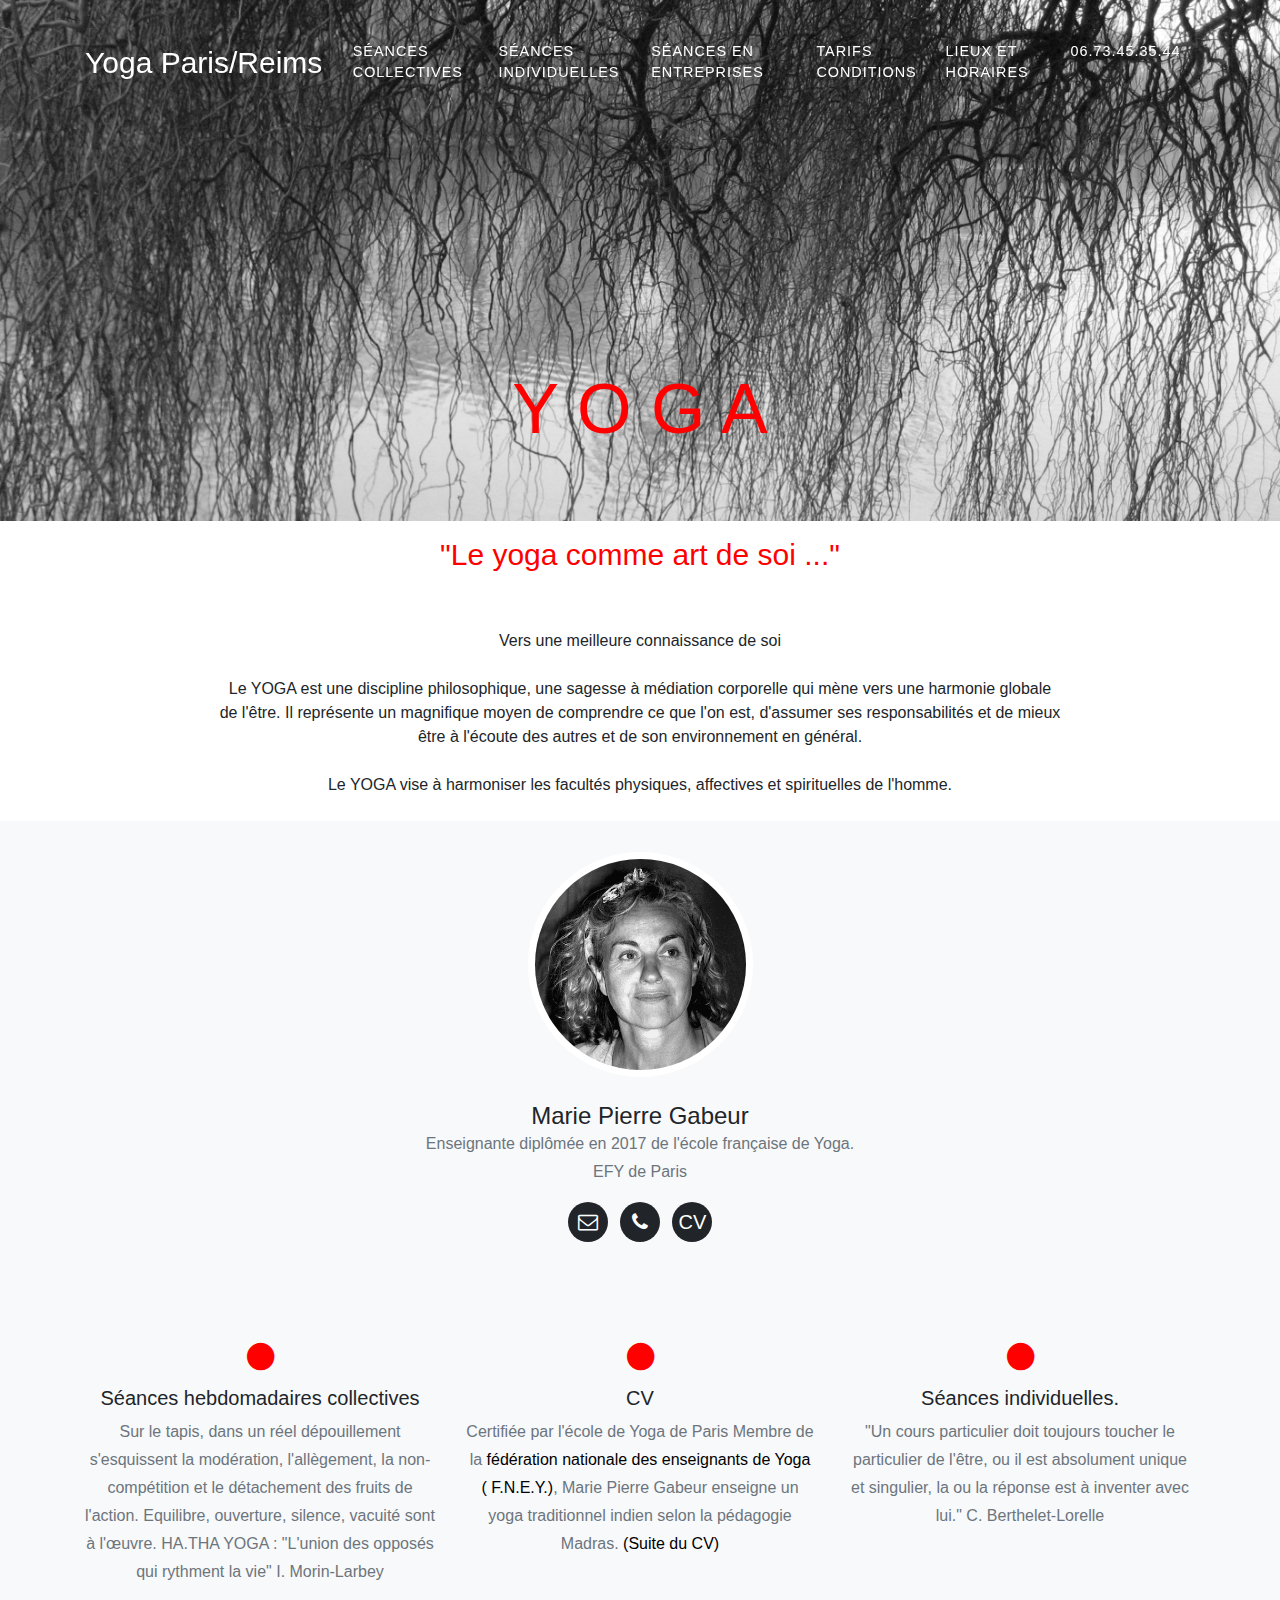
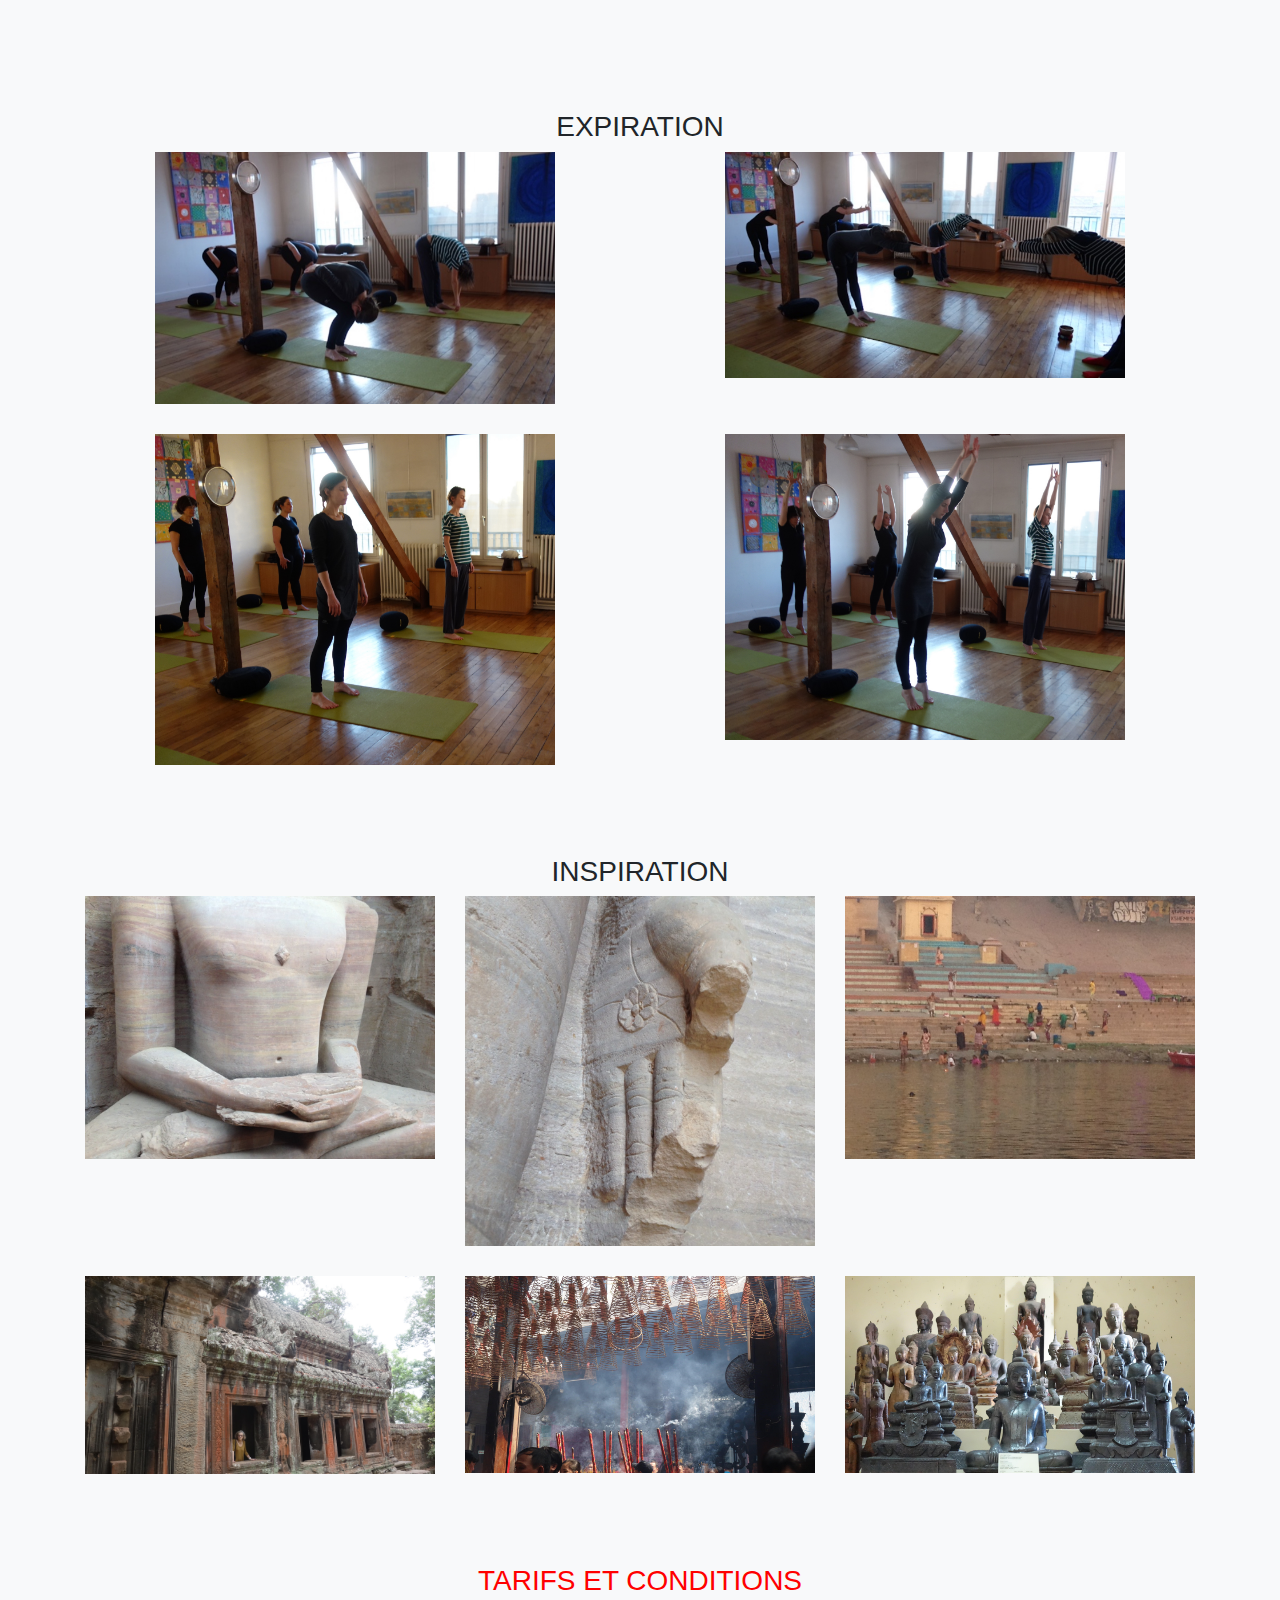
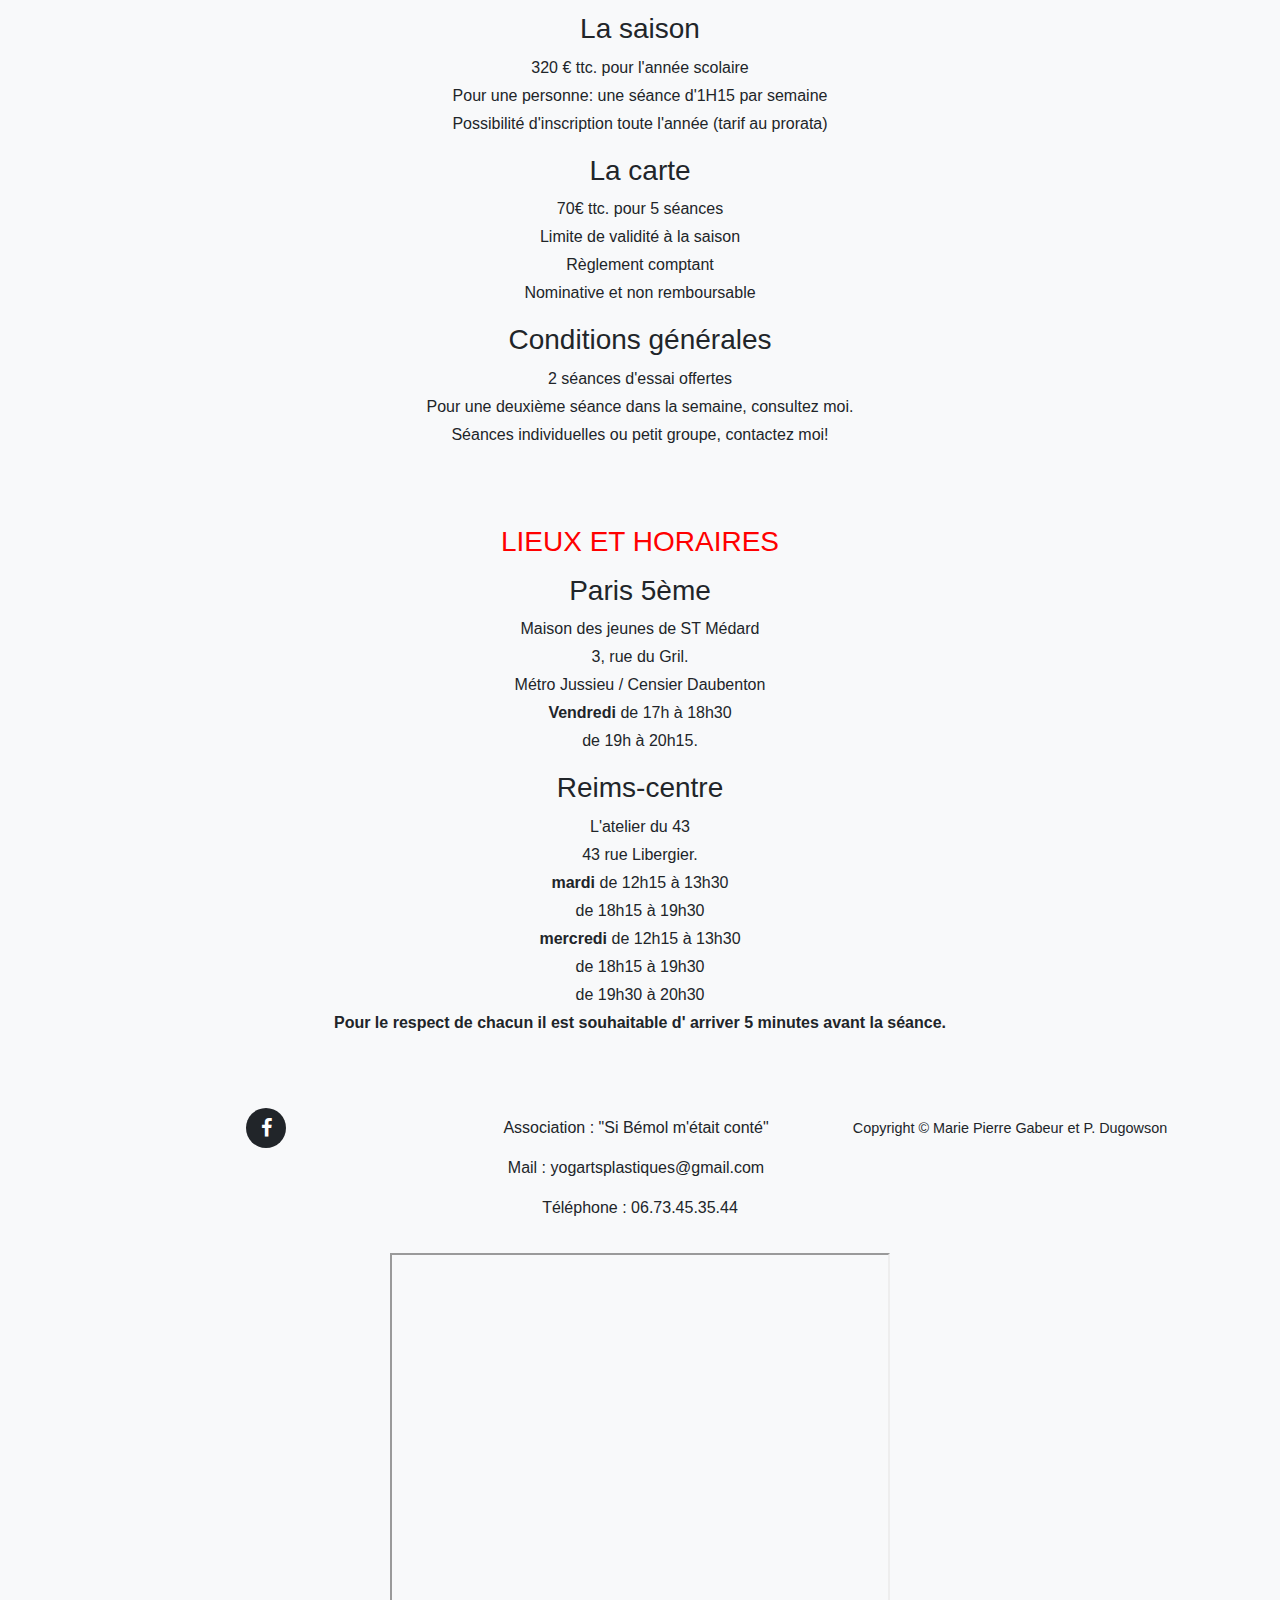
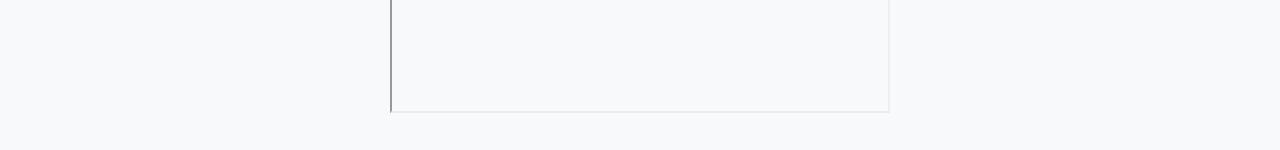
==== commit 36a02429: "changemebt 13 avril" ====
--- a/index.html
+++ b/index.html
@@ -34,7 +34,7 @@
     <!-- Navigation -->
     <nav class="navbar navbar-expand-lg navbar-dark fixed-top" id="mainNav">
       <div class="container">
-        <a class="navbar-brand js-scroll-trigger" style= " color: white; font-size: 30px;" href="index.html">Yoga Paris Reims</a>
+        <a class="navbar-brand js-scroll-trigger" style= " color: white; font-size: 30px;" href="index.html">Yoga Paris/Reims</a>
         <button class="navbar-toggler navbar-toggler-right" style= " background-color: red;" type="button" data-toggle="collapse" data-target="#navbarResponsive" aria-controls="navbarResponsive" aria-expanded="false" aria-label="Toggle navigation">
           Menu
           <i class="fa fa-bars"></i>
@@ -181,7 +181,9 @@
               
             </span>
              <h5>Séances hebdomadaires collectives</h5>
-            <p class="text-muted"> Cours collectifs tous les vendredis (hors vacances scolaires) <!--  de 19h à 20h15.--> <br> A la maison des jeunes de St Médard 3 rue du Gril, dans le 5ème arrondissement à deux pas de la grande mosquée et du jardin des plantes. Pour les cours particuliers et pour les entreprises, je me déplace dans Paris.</p>
+            <p class="text-muted"> Sur le tapis, dans un réel dépouillement s'esquissent la modération, l'allègement,
+
+la non-compétition et le détachement des fruits de l'action. Equilibre, ouverture, silence, vacuité sont à l'œuvre. HA.THA YOGA : "L'union des opposés qui rythment la vie" I. Morin-Larbey</p>
 
           </div>
           <div class="col-md-4">
@@ -189,8 +191,13 @@
               <i class="fa fa-circle fa-stack text-primary"></i>
               
             </span>
-            <h5> Certifiée EFY  </h5>
-            <p class="text-muted"> Marie Pierre Gabeur, Enseignante de Yoga diplômée  <a href="http://efy.asso.fr/les-cours-de-lefy/"> Ecole Française de Yoga (4 années de formation)</a> et <a href="http://lemondeduyoga.org/lassociation-fney/"> membre de la FNEY (Fédération nationale des enseignants de Yoga)</a> </p>
+            <h5>CV</h5>
+            <p class="text-muted"> Certifiée par l'école de Yoga de Paris
+Membre de la <a href="http://lemondeduyoga.org/lassociation-fney/">fédération nationale des enseignants de Yoga ( F.N.E.Y.)</a>,
+Marie Pierre Gabeur enseigne un yoga traditionnel indien selon la pédagogie
+Madras. <a href="CV-marie-pierre-gabeur.pdf" onclick="window.open(this.href); return false;">
+                    (Suite du CV) 
+                  </a></p>
           </div>
           <div class="col-md-4">
             <span class="fa-stack fa-2x">
@@ -199,8 +206,8 @@
             </span>
             
 
-            <h5>1ère séance gratuite.</h5>
-            <p class="text-muted">Le premier cours de yoga est gratuit, venez tester !</p>
+            <h5>Séances individuelles.</h5>
+            <p class="text-muted">"Un cours particulier doit toujours toucher le particulier de l'être, ou il est absolument unique et singulier, la ou la réponse est à inventer avec lui." C. Berthelet-Lorelle</p>
 
           </div>
         </div>
@@ -467,16 +474,17 @@
 
 
 
-<!-- Portfolio Grid -->
+<!-- Portfolio Grid 
+
     <section class="bg-light" id="portfolio">
       <div class="container">
         <div class="row">
           <div class="col-lg-12 text-center">
             <h3 class="section-heading text-uppercase">Création
             </h3>
-
+-->
             <!-- 
-            <h3 class="section-subheading text-muted"></h3> -->
+            <h3 class="section-subheading text-muted"></h3> 
           </div>
         </div>
         <div class="row">
@@ -549,7 +557,7 @@
 
         </div>
       </div>
-    </section>
+    </section>   -->
     
     <!-- Portfolio Grid -->
      <!--
@@ -669,7 +677,7 @@
       <div class="container" style="text-align:center;">
      <div class="row" style="text-align:center;">  
           <div class="col-lg-12 text-center" style="text-align:center;">
-            <h2 class="section-heading text-uppercase" style="text-align:center;">Tarifs et conditions</h2> 
+            <h2 class="section-heading text-uppercase" style="text-align:center; color:red;">Tarifs et conditions</h2> 
             <h3> La saison</h3>
             <p style="text-align:center;"> 
               320 € ttc. pour l'année scolaire
@@ -697,8 +705,8 @@
 
 <h3> Conditions générales</h3>
             <p style="text-align:center;"> 
-              70€ ttc. pour 5 séances
-<br>
+              
+
 2 séances d'essai offertes
 <br>
 Pour une deuxième séance dans la semaine, consultez moi.
@@ -720,13 +728,15 @@
       <div class="container" style="text-align:center;">
      <div class="row" style="text-align:center;">  
           <div class="col-lg-12 text-center" style="text-align:center;">
-            <h2 class="section-heading text-uppercase" style="text-align:center;">Lieux et horaires</h2> 
+            <h2 class="section-heading text-uppercase" style="text-align:center; color:red;">Lieux et horaires</h2> 
             <h3> Paris 5ème</h3>
             <p style="text-align:center;"> 
              Maison des jeunes de ST Médard
 <br>
 3, rue du Gril.
 <br>
+Métro Jussieu / Censier Daubenton
+<br>
 <b>Vendredi</b> de 17h à 18h30
  <br>             
   de 19h à 20h15.
@@ -747,7 +757,7 @@
 <br>
 <b>mercredi</b> de 12h15 à 13h30
 <br>
-de 18h15 à 19h30
+    de 18h15 à 19h30
 <br>
 de 19h30 à 20h30
 <br>
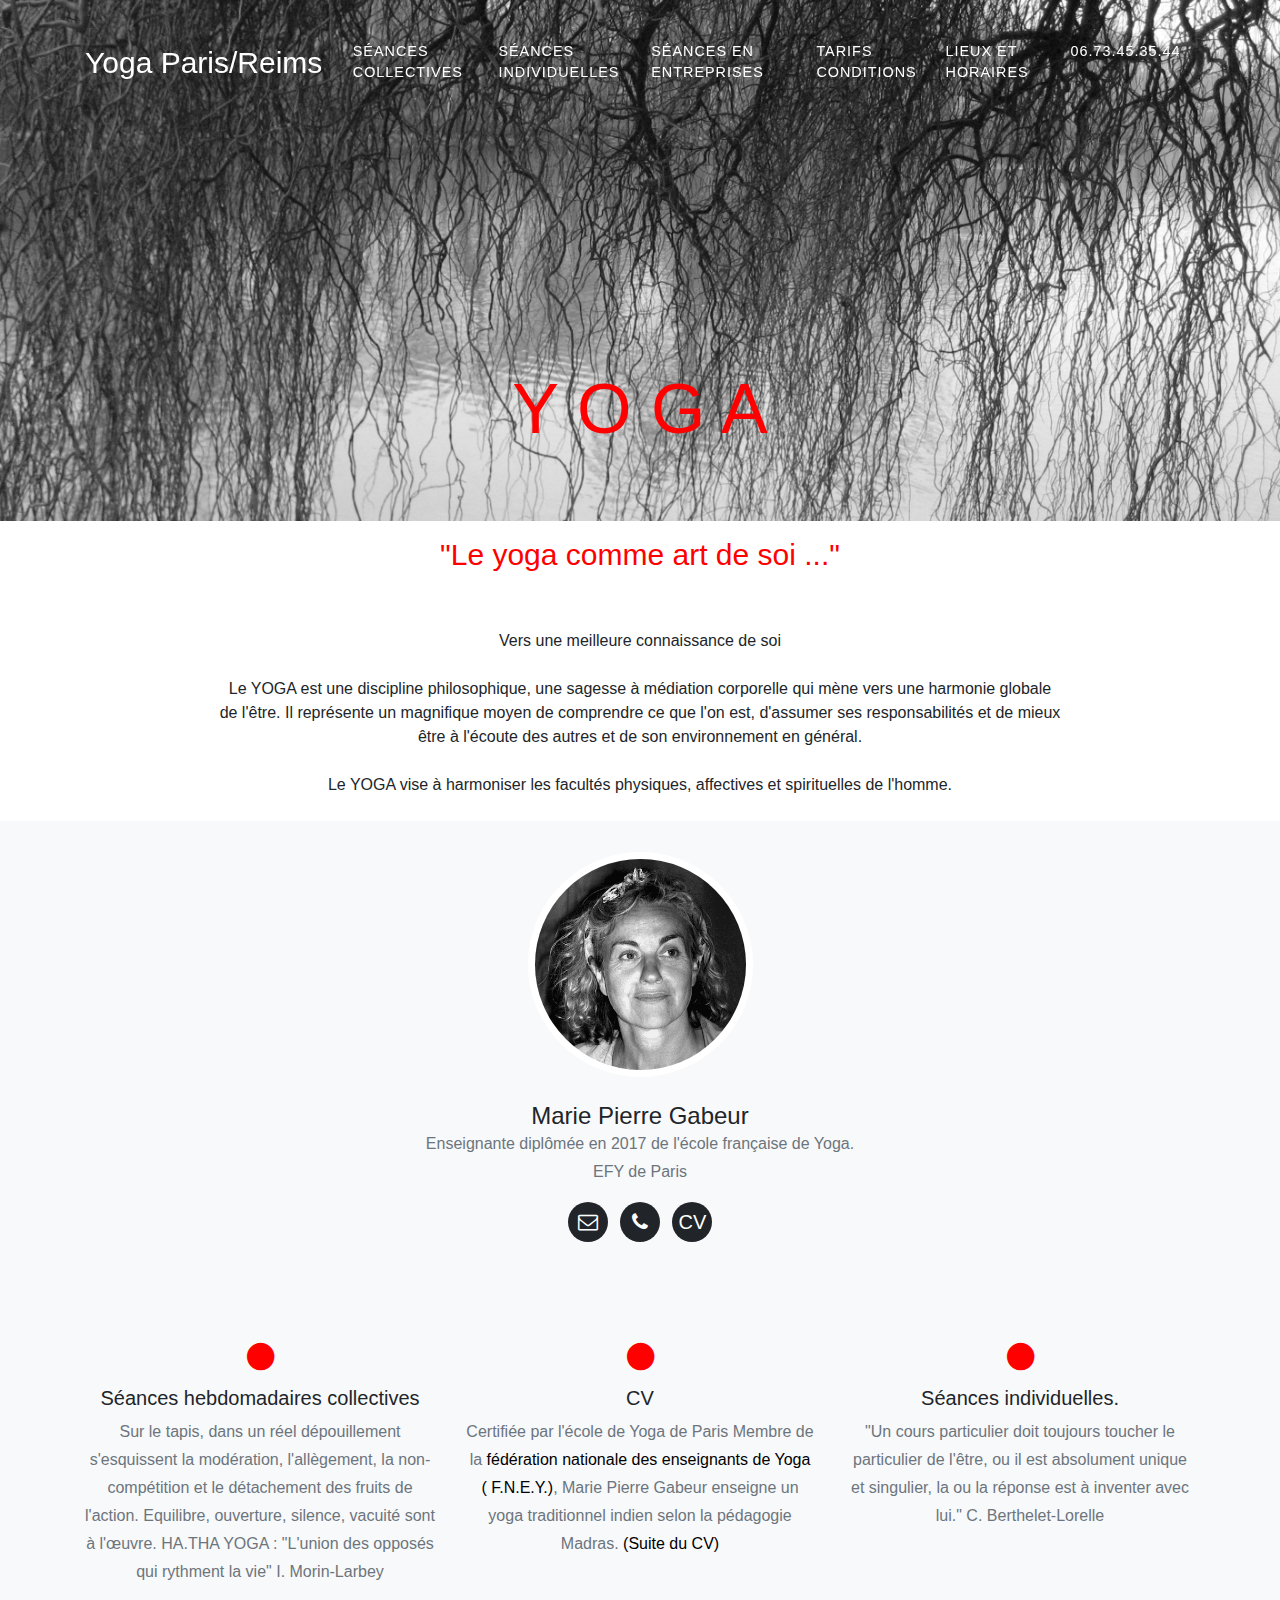
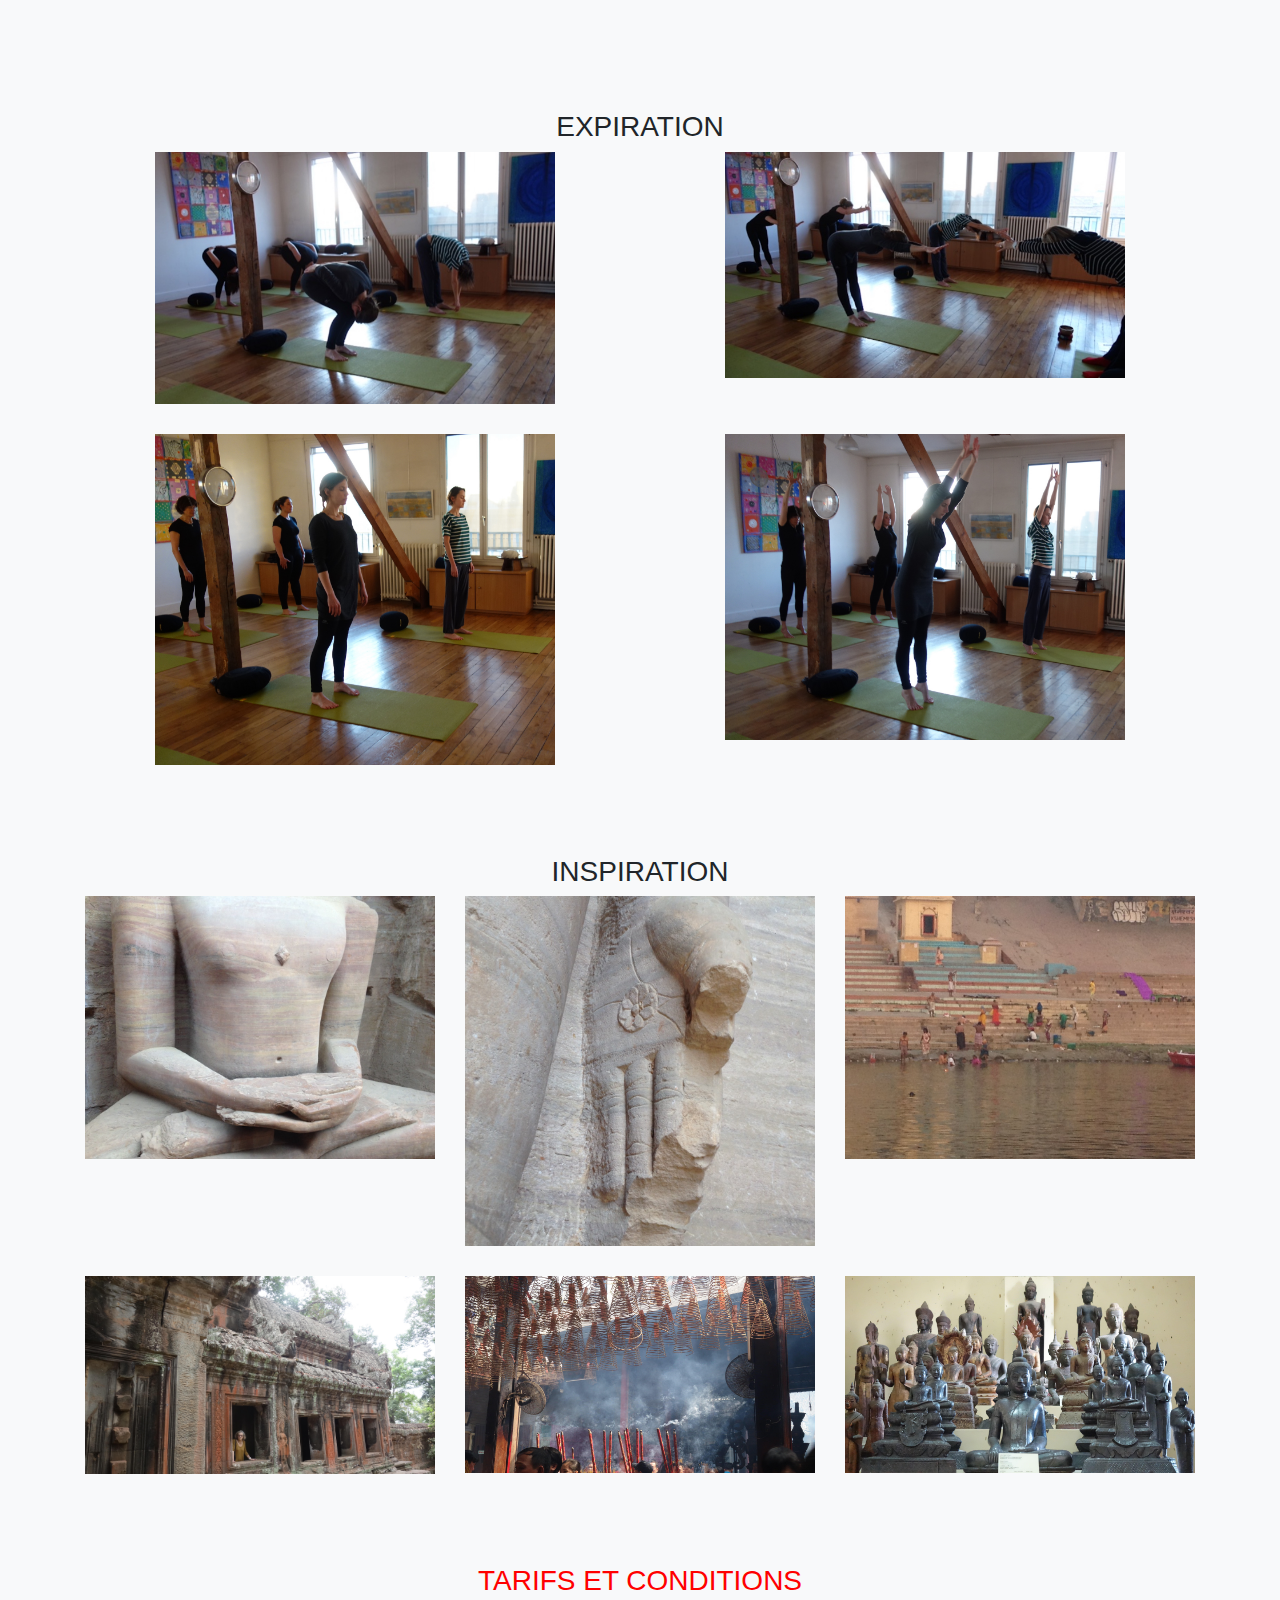
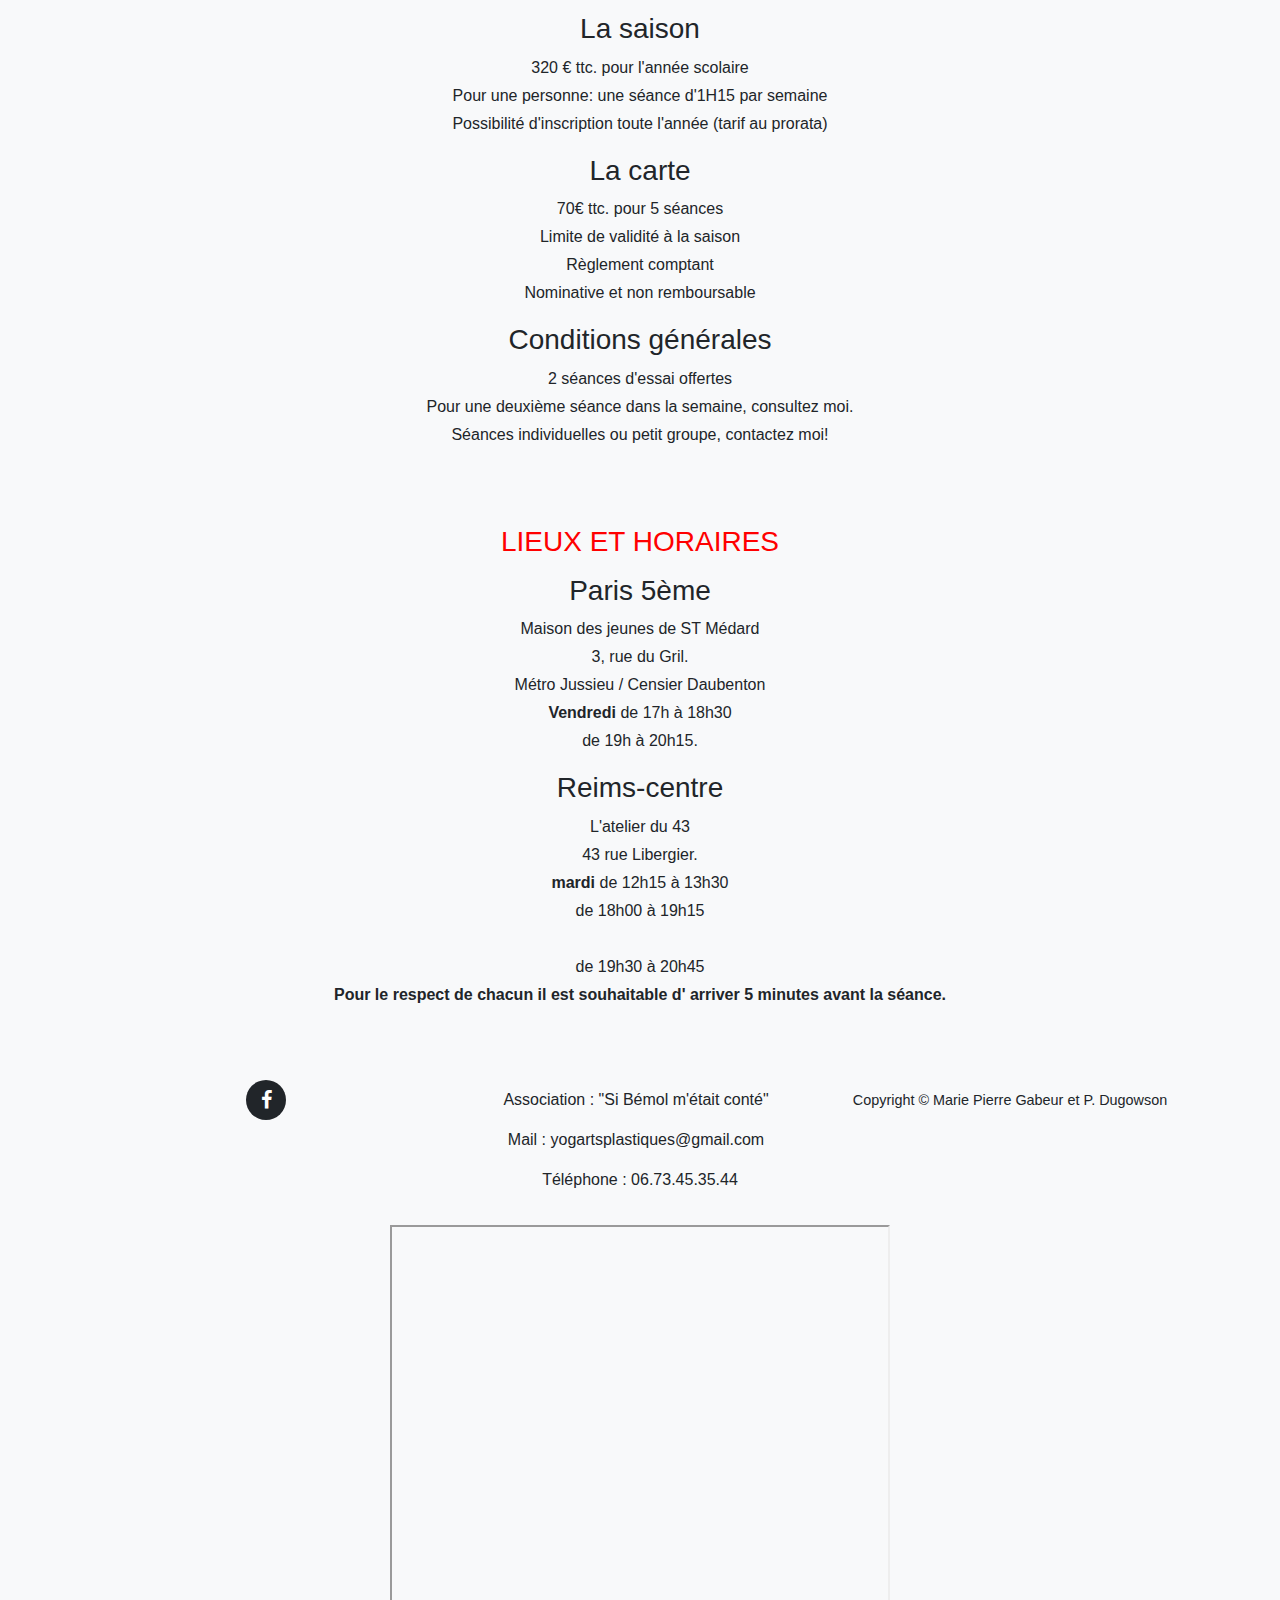
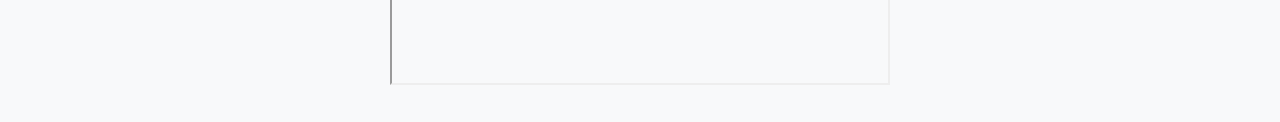
==== commit 4d4c7103: "changement horaire reims sur le mardi" ====
--- a/index.html
+++ b/index.html
@@ -15,6 +15,7 @@
     <link href="vendor/bootstrap/css/bootstrap.min.css" rel="stylesheet">
 
     <!-- Custom fonts for this template -->
+    <link rel="stylesheet" href="https://use.fontawesome.com/releases/v5.2.0/css/all.css" integrity="sha384-hWVjflwFxL6sNzntih27bfxkr27PmbbK/iSvJ+a4+0owXq79v+lsFkW54bOGbiDQ" crossorigin="anonymous">
     <link href="vendor/font-awesome/css/font-awesome.min.css" rel="stylesheet" type="text/css">
     <link href="https://fonts.googleapis.com/css?family=Montserrat:400,700" rel="stylesheet" type="text/css">
     <link href='https://fonts.googleapis.com/css?family=Kaushan+Script' rel='stylesheet' type='text/css'>
@@ -753,14 +754,12 @@
 <br>
 <b>mardi</b> de 12h15 à 13h30
  <br>                       
-de 18h15 à 19h30
-<br>
-<b>mercredi</b> de 12h15 à 13h30
-<br>
-    de 18h15 à 19h30
-<br>
-de 19h30 à 20h30
-<br>
+de 18h00 à 19h15
+<br>
+<br>                       
+de 19h30 à 20h45
+<br>
+
 <b>Pour le respect de chacun il est souhaitable d' arriver 5 minutes avant la séance.</b>
          </p> 
             
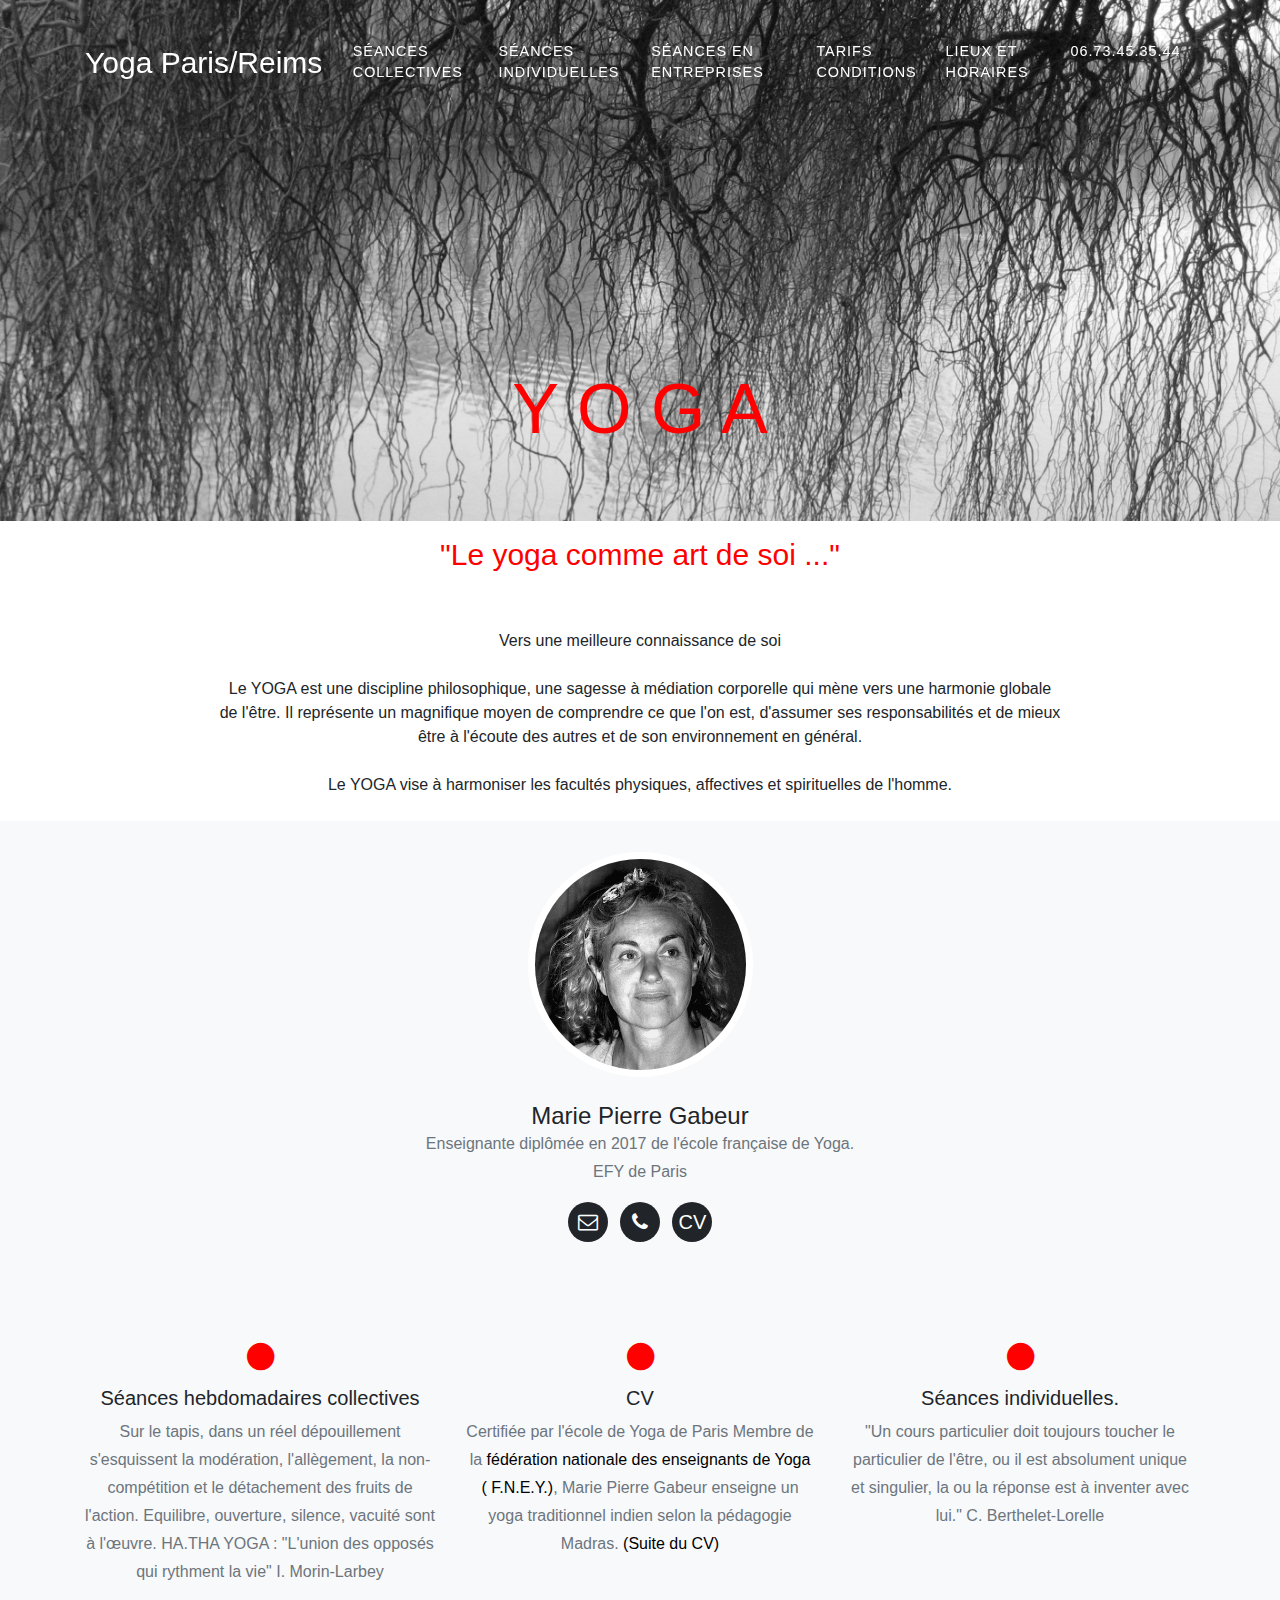
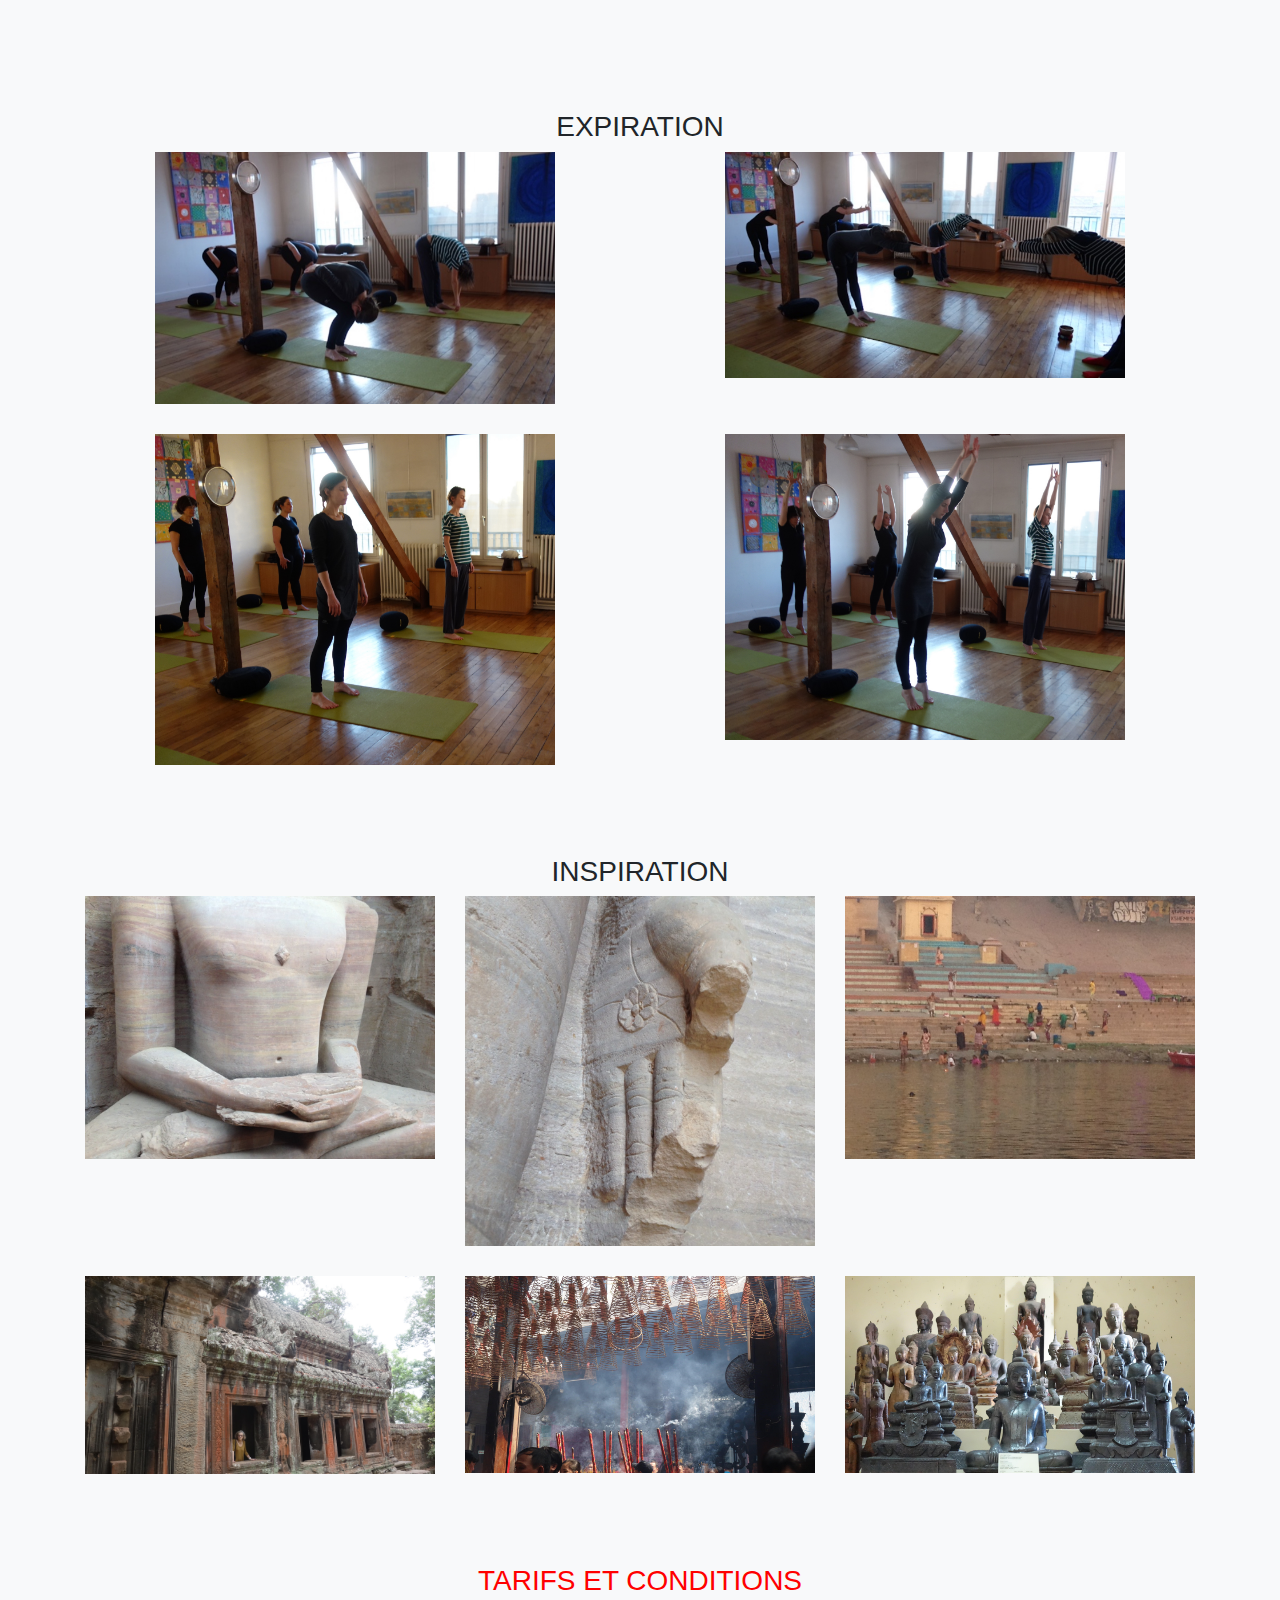
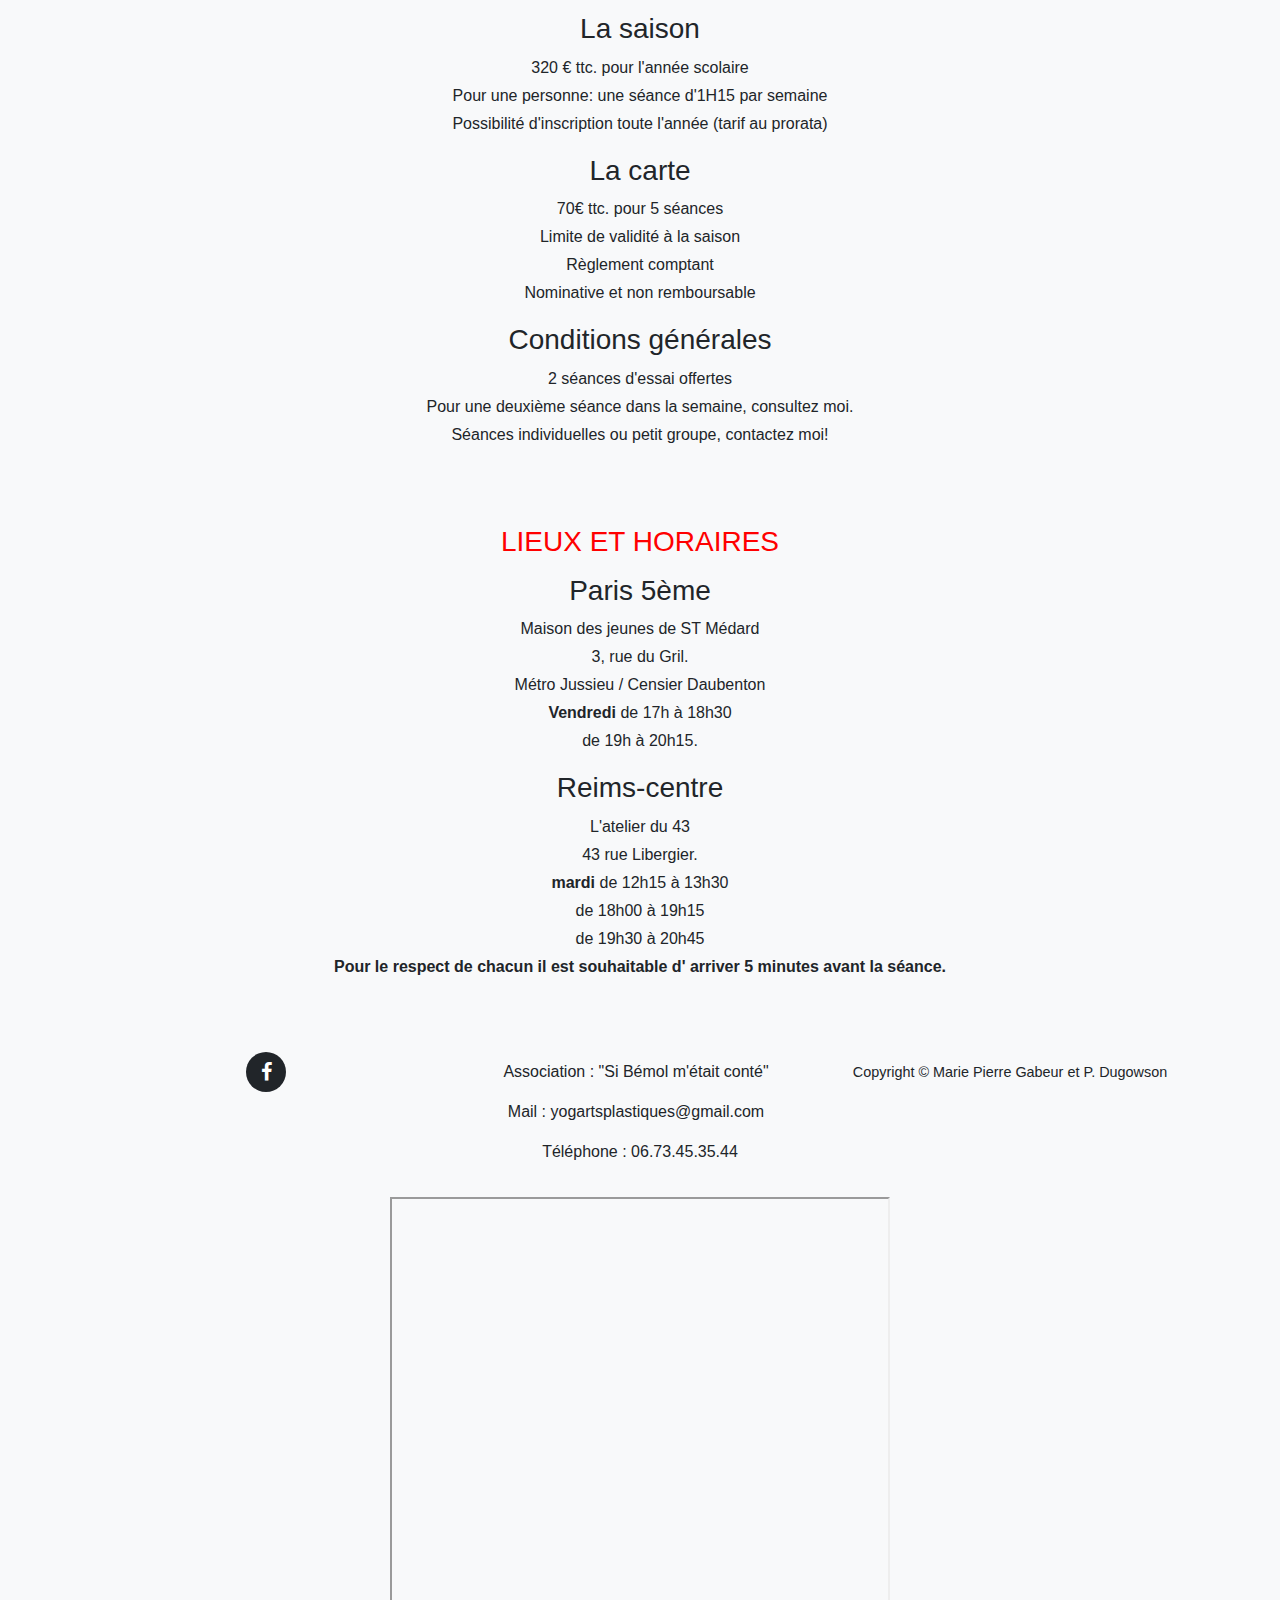
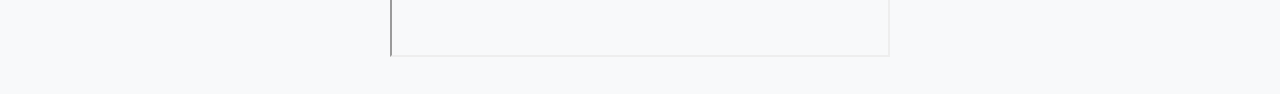
==== commit cc609d23: "ok" ====
--- a/index.html
+++ b/index.html
@@ -756,7 +756,7 @@
  <br>                       
 de 18h00 à 19h15
 <br>
-<br>                       
+                      
 de 19h30 à 20h45
 <br>
 
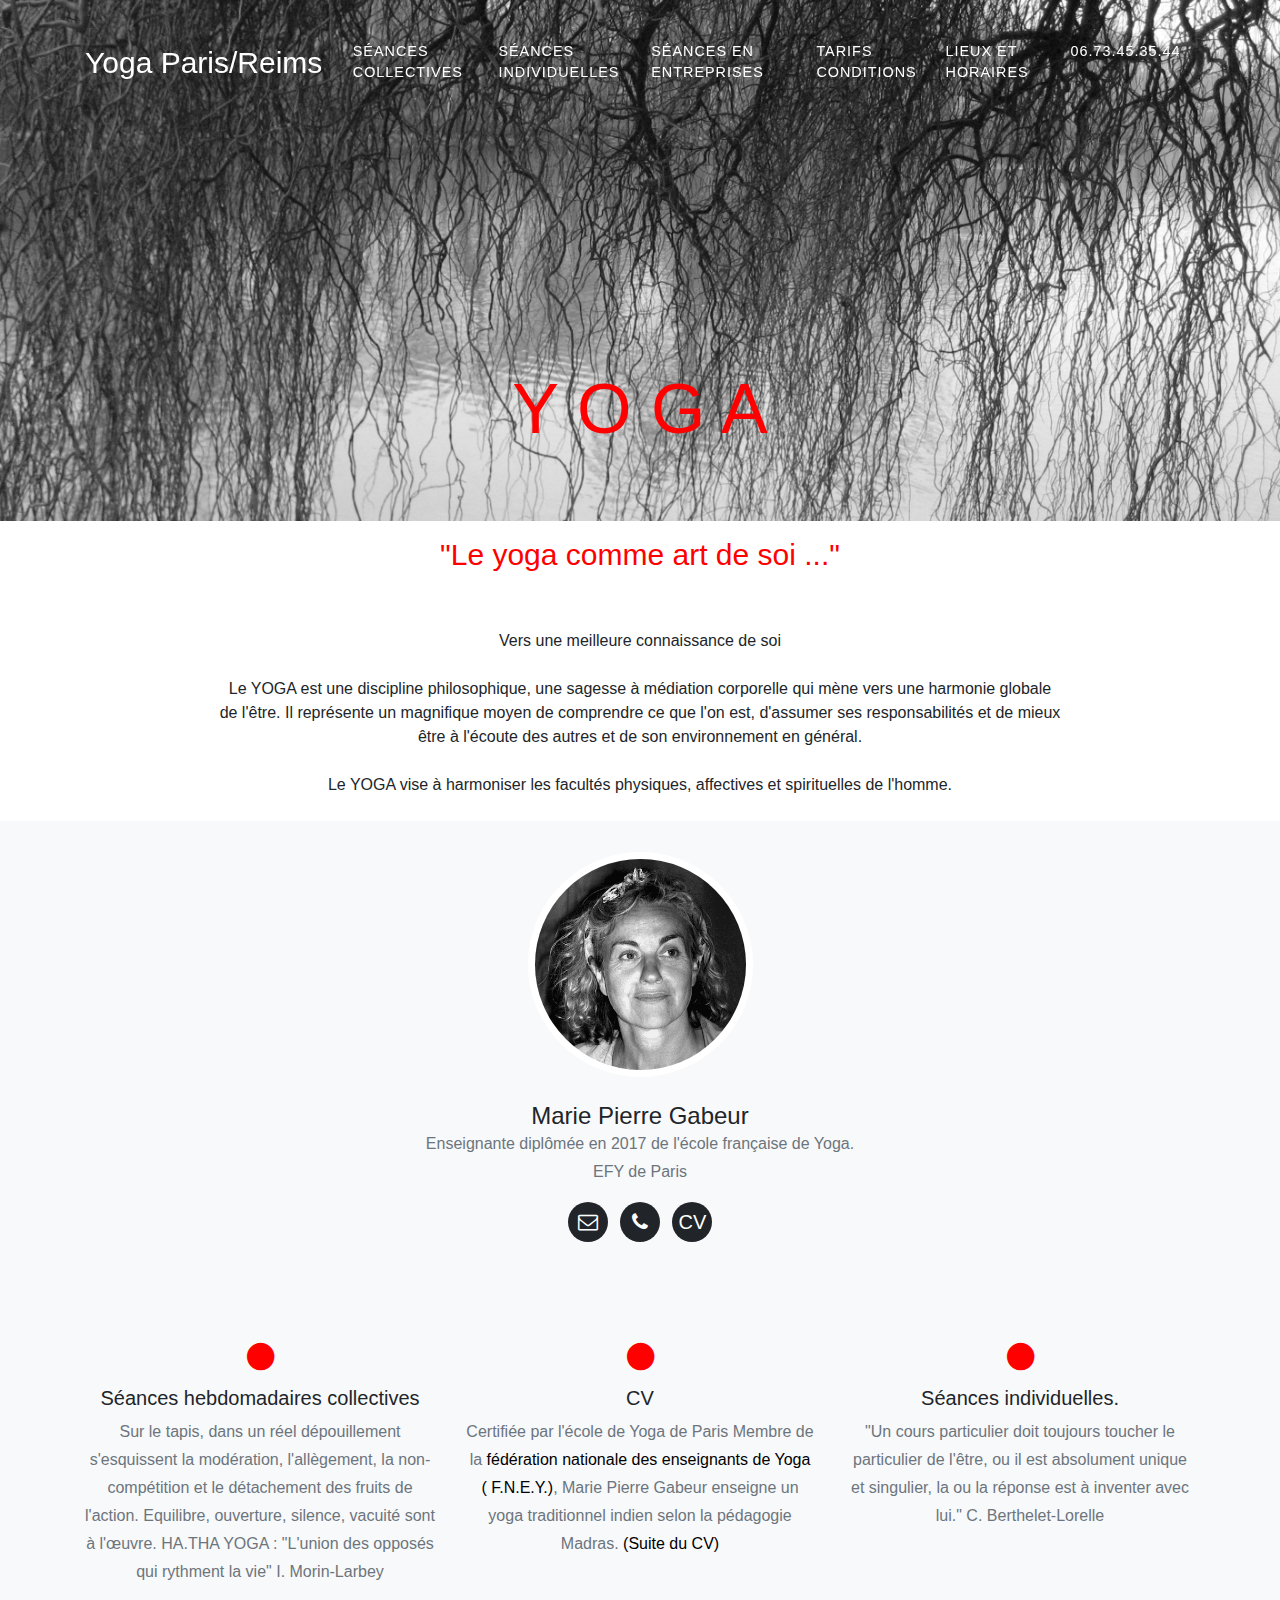
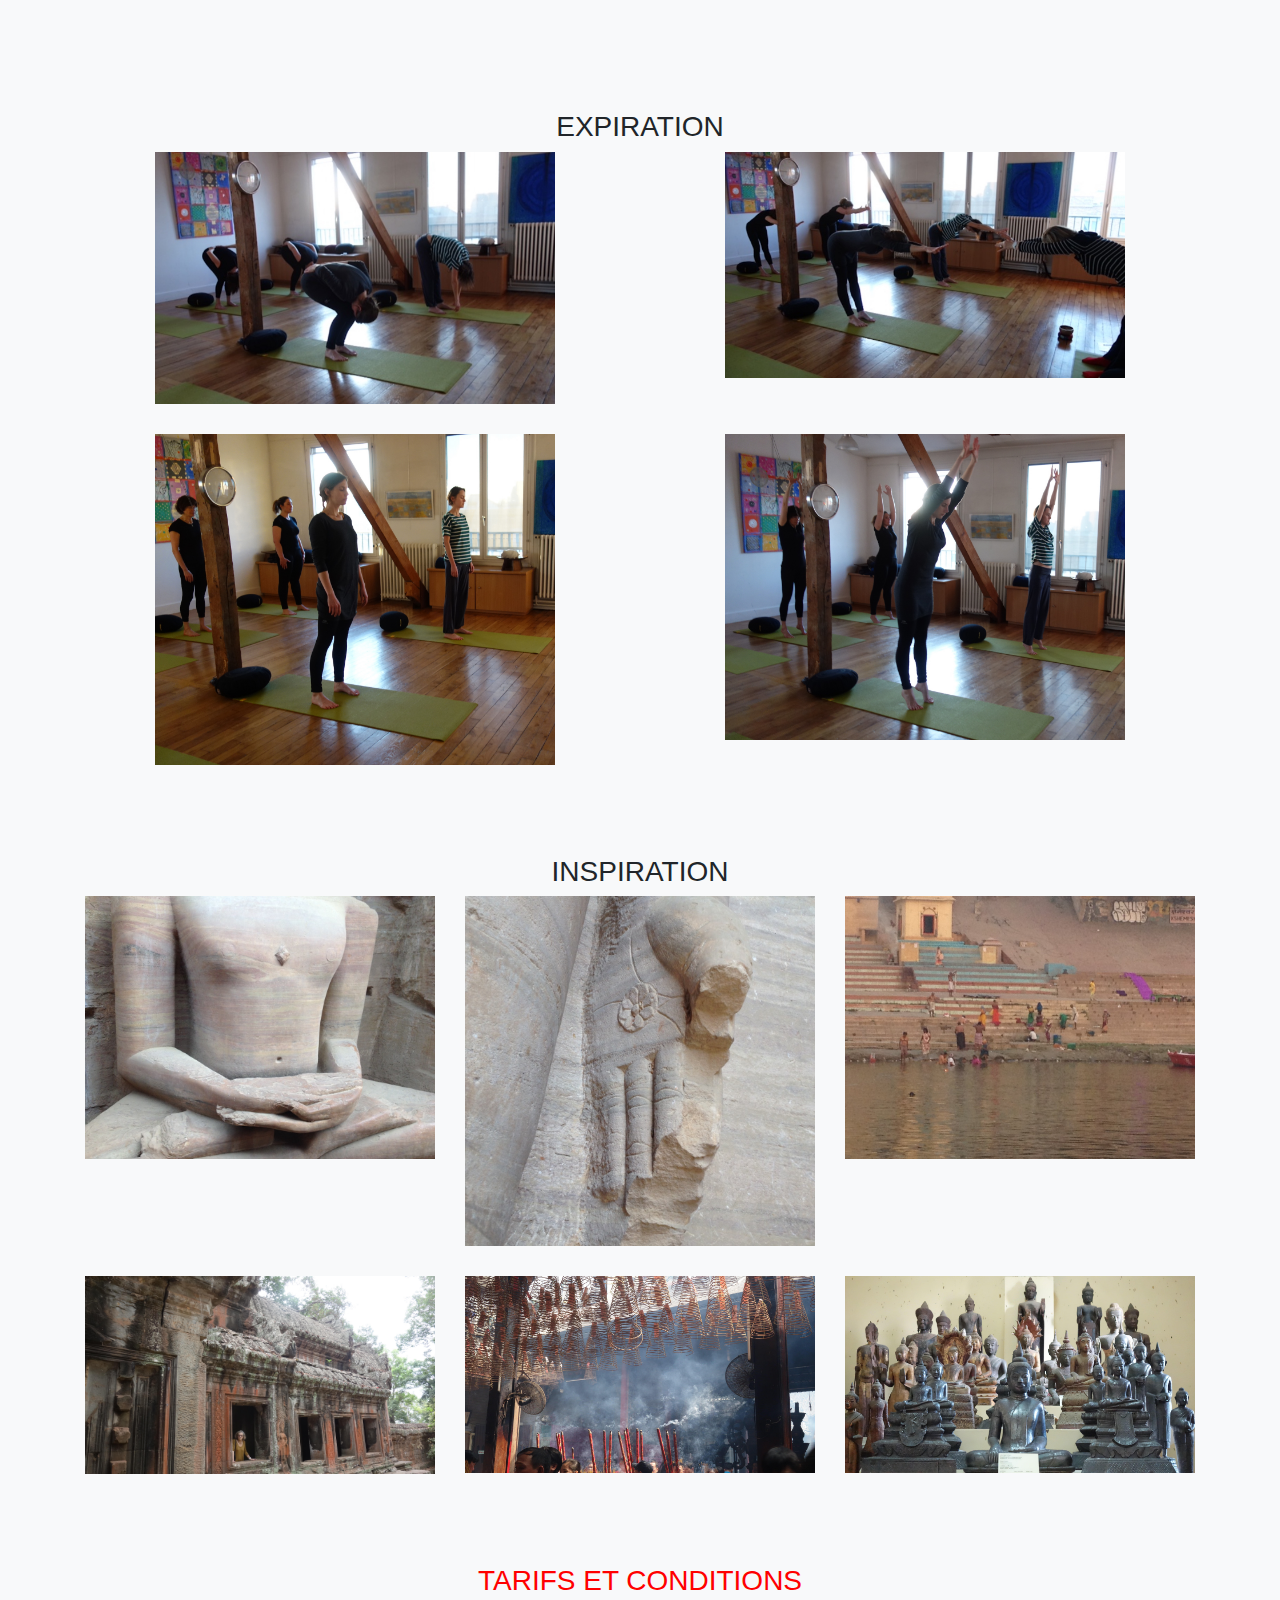
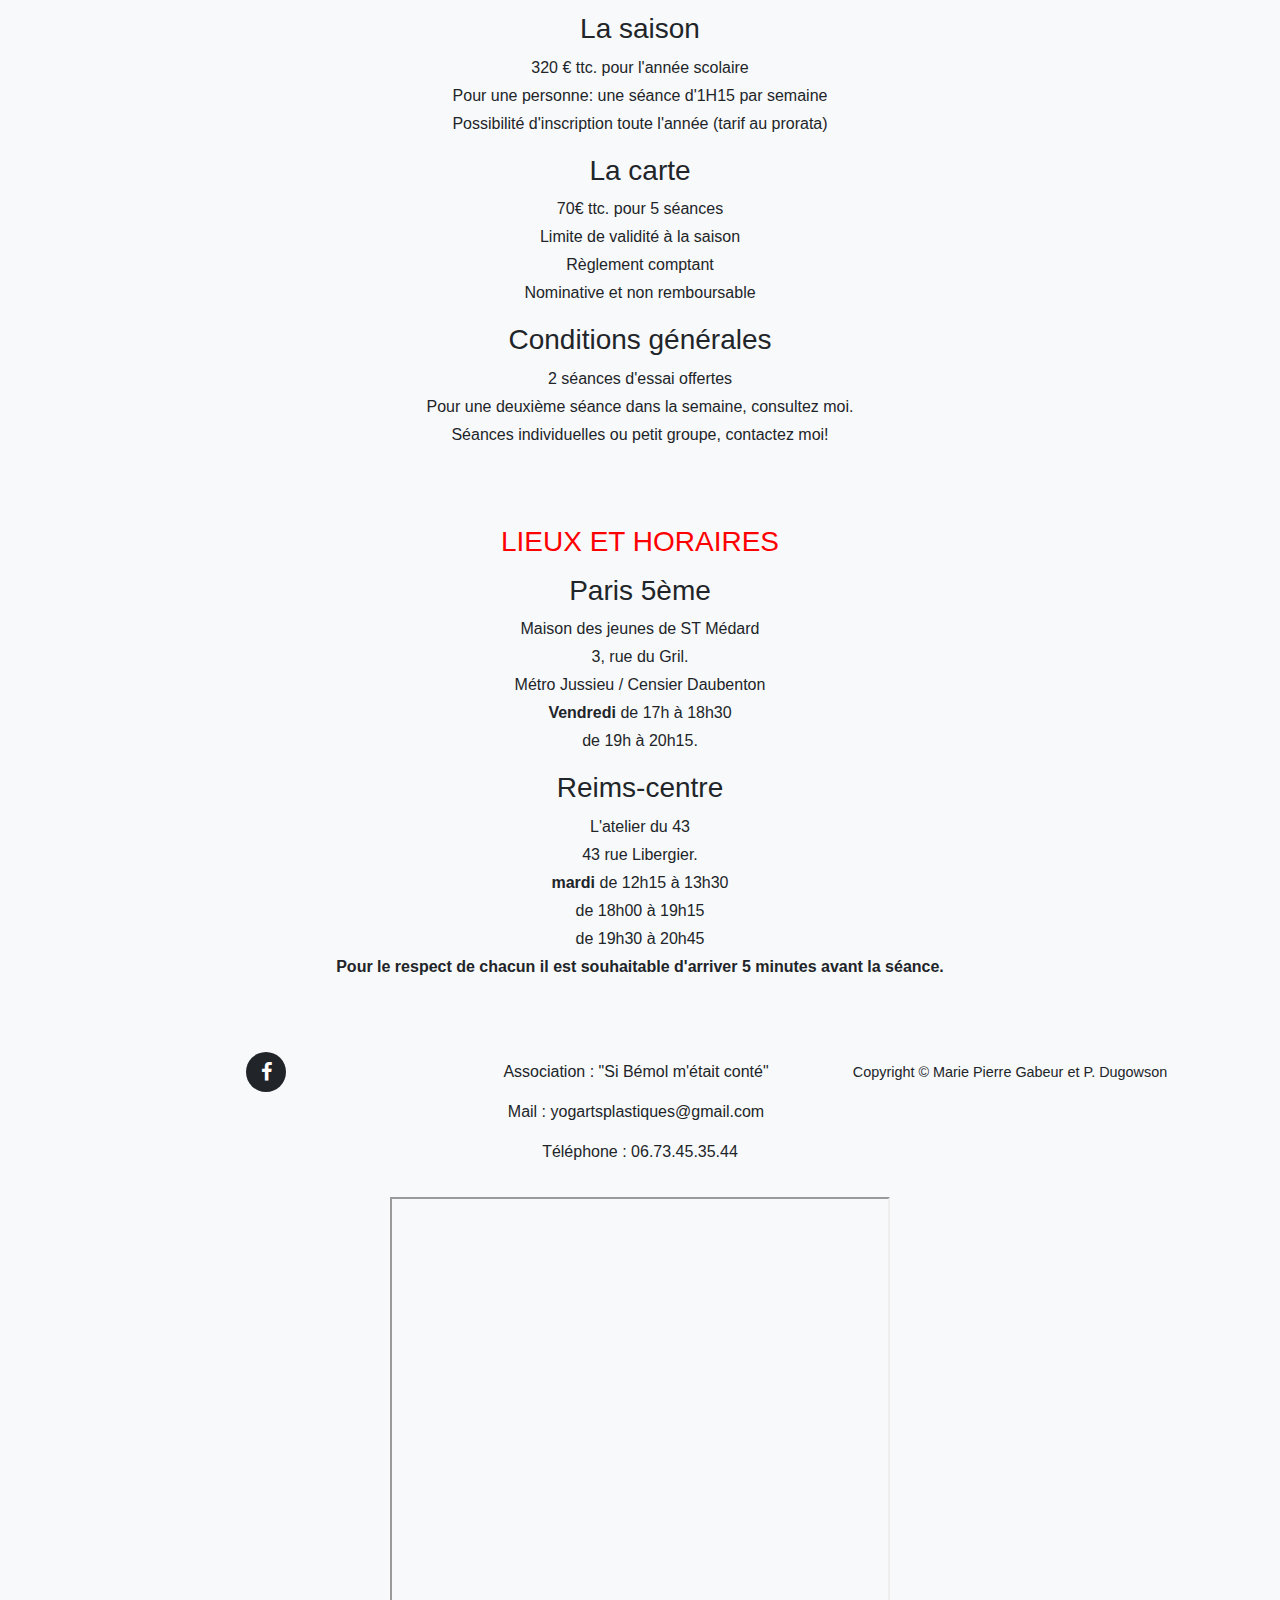
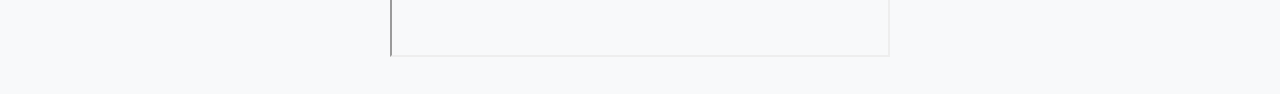
==== commit 5f1a053c: "ok" ====
--- a/index.html
+++ b/index.html
@@ -760,7 +760,7 @@
 de 19h30 à 20h45
 <br>
 
-<b>Pour le respect de chacun il est souhaitable d' arriver 5 minutes avant la séance.</b>
+<b>Pour le respect de chacun il est souhaitable d'arriver 5 minutes avant la séance.</b>
          </p> 
             
           </div>
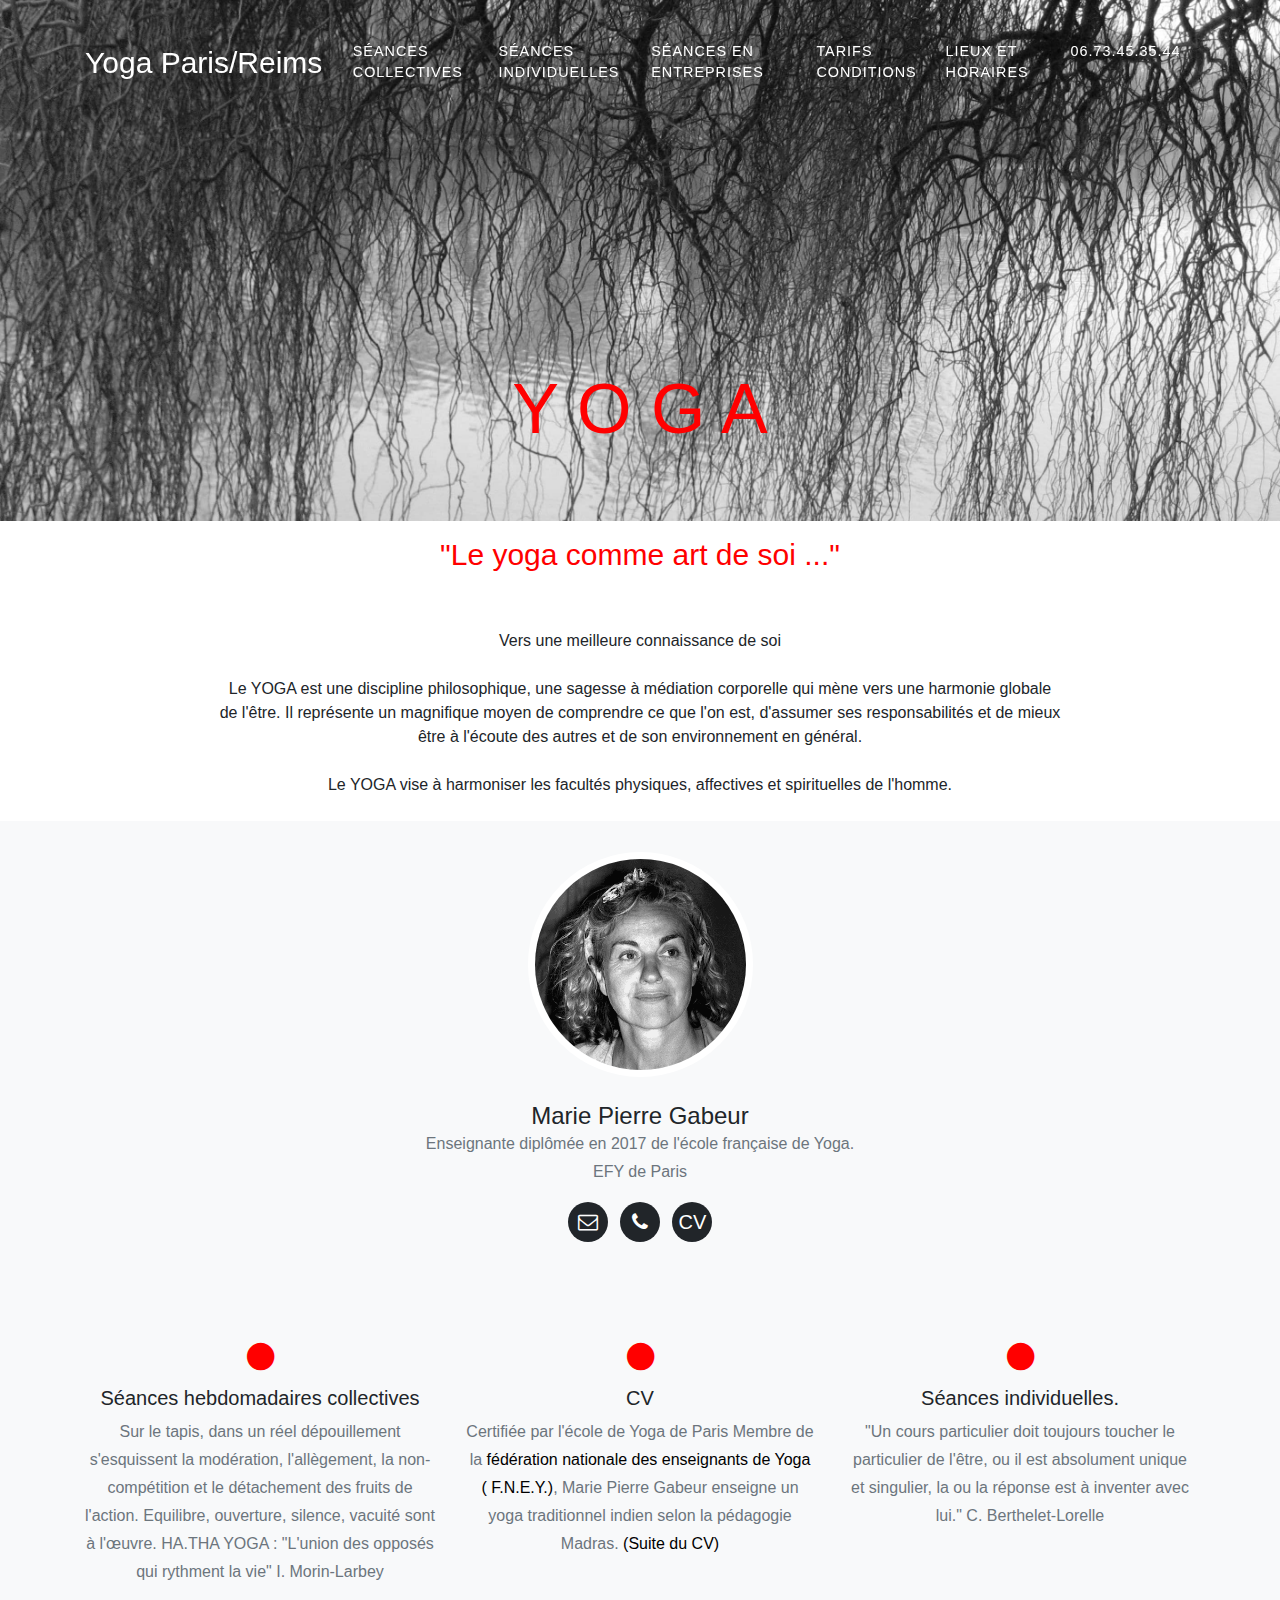
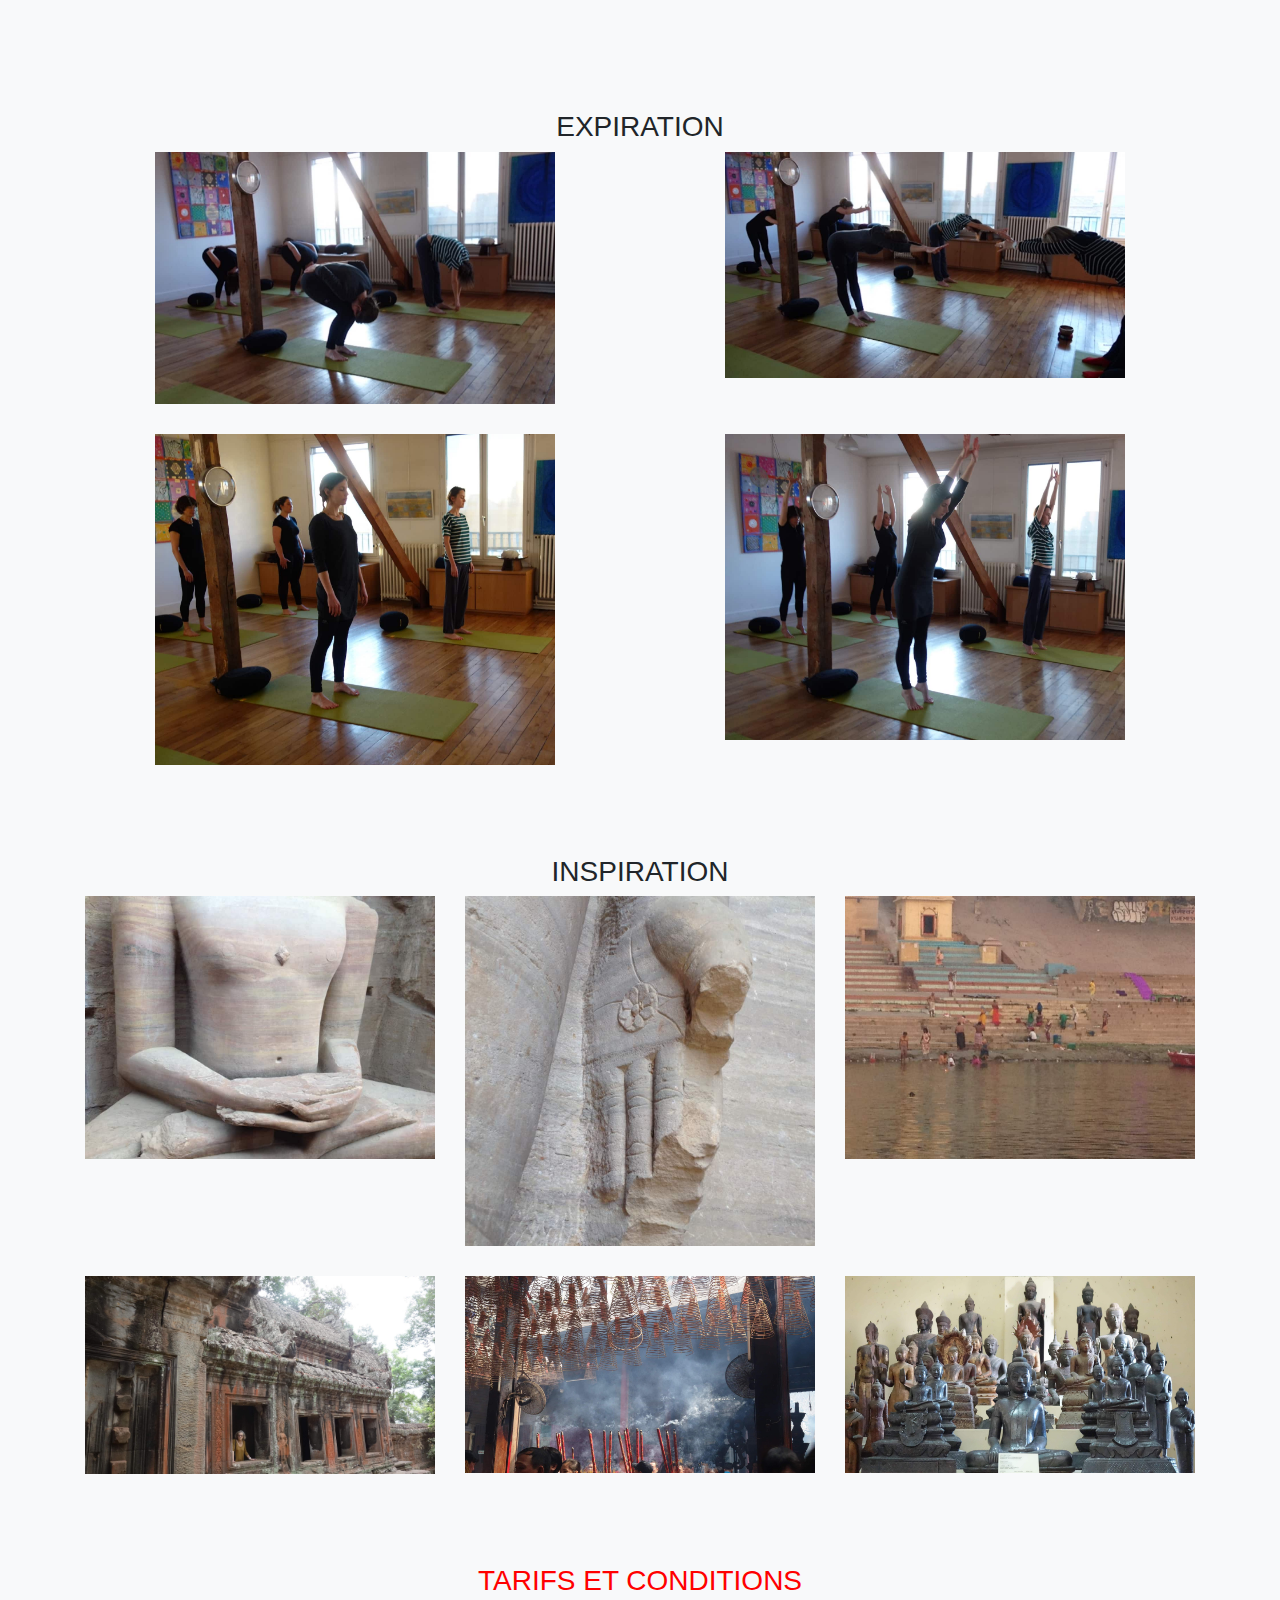
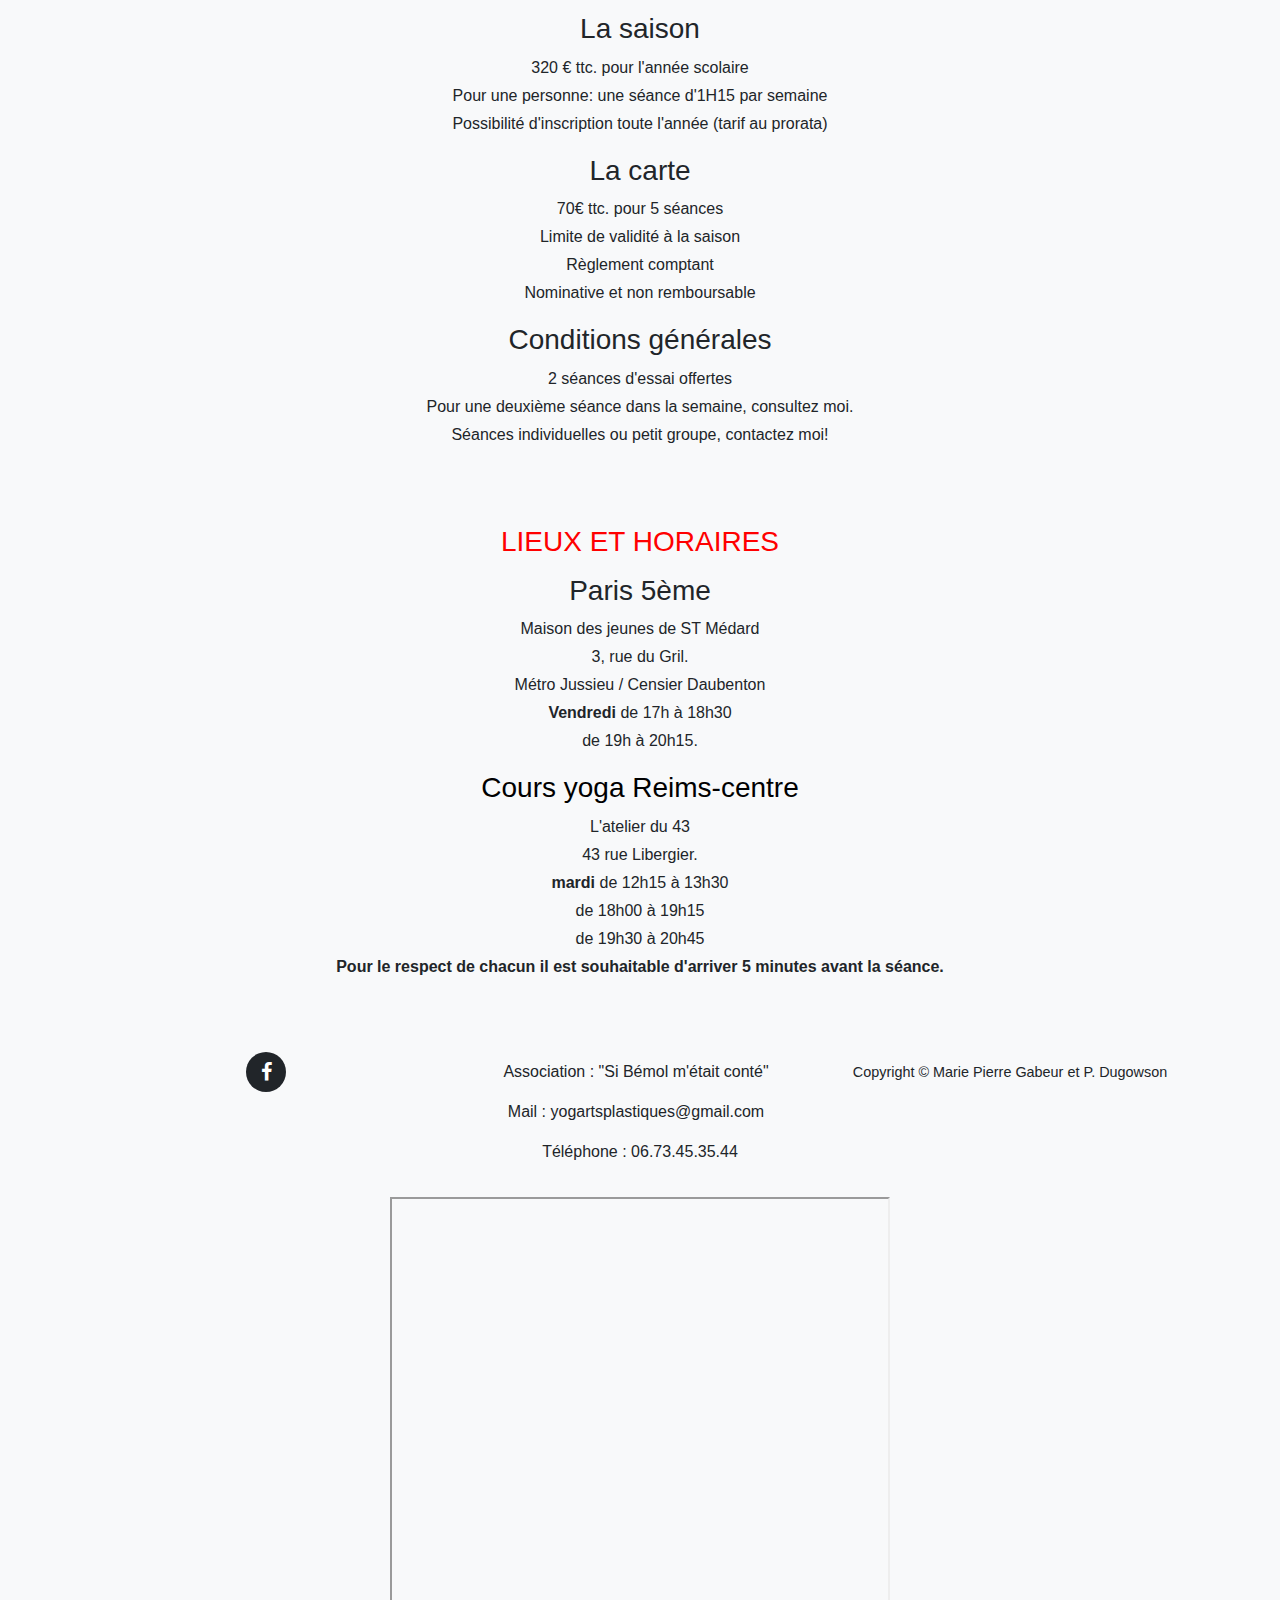
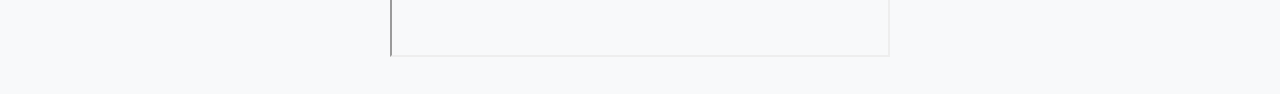
==== commit d195cbce: "rajout page yoga reims" ====
--- a/index.html
+++ b/index.html
@@ -746,7 +746,7 @@
 
 
 
-  <h3> Reims-centre</h3>
+  <h3><a href="cours-yoga-reims.html">Cours yoga Reims-centre</a></h3>
             <p style="text-align:center;"> 
               L'atelier du 43
 <br>
